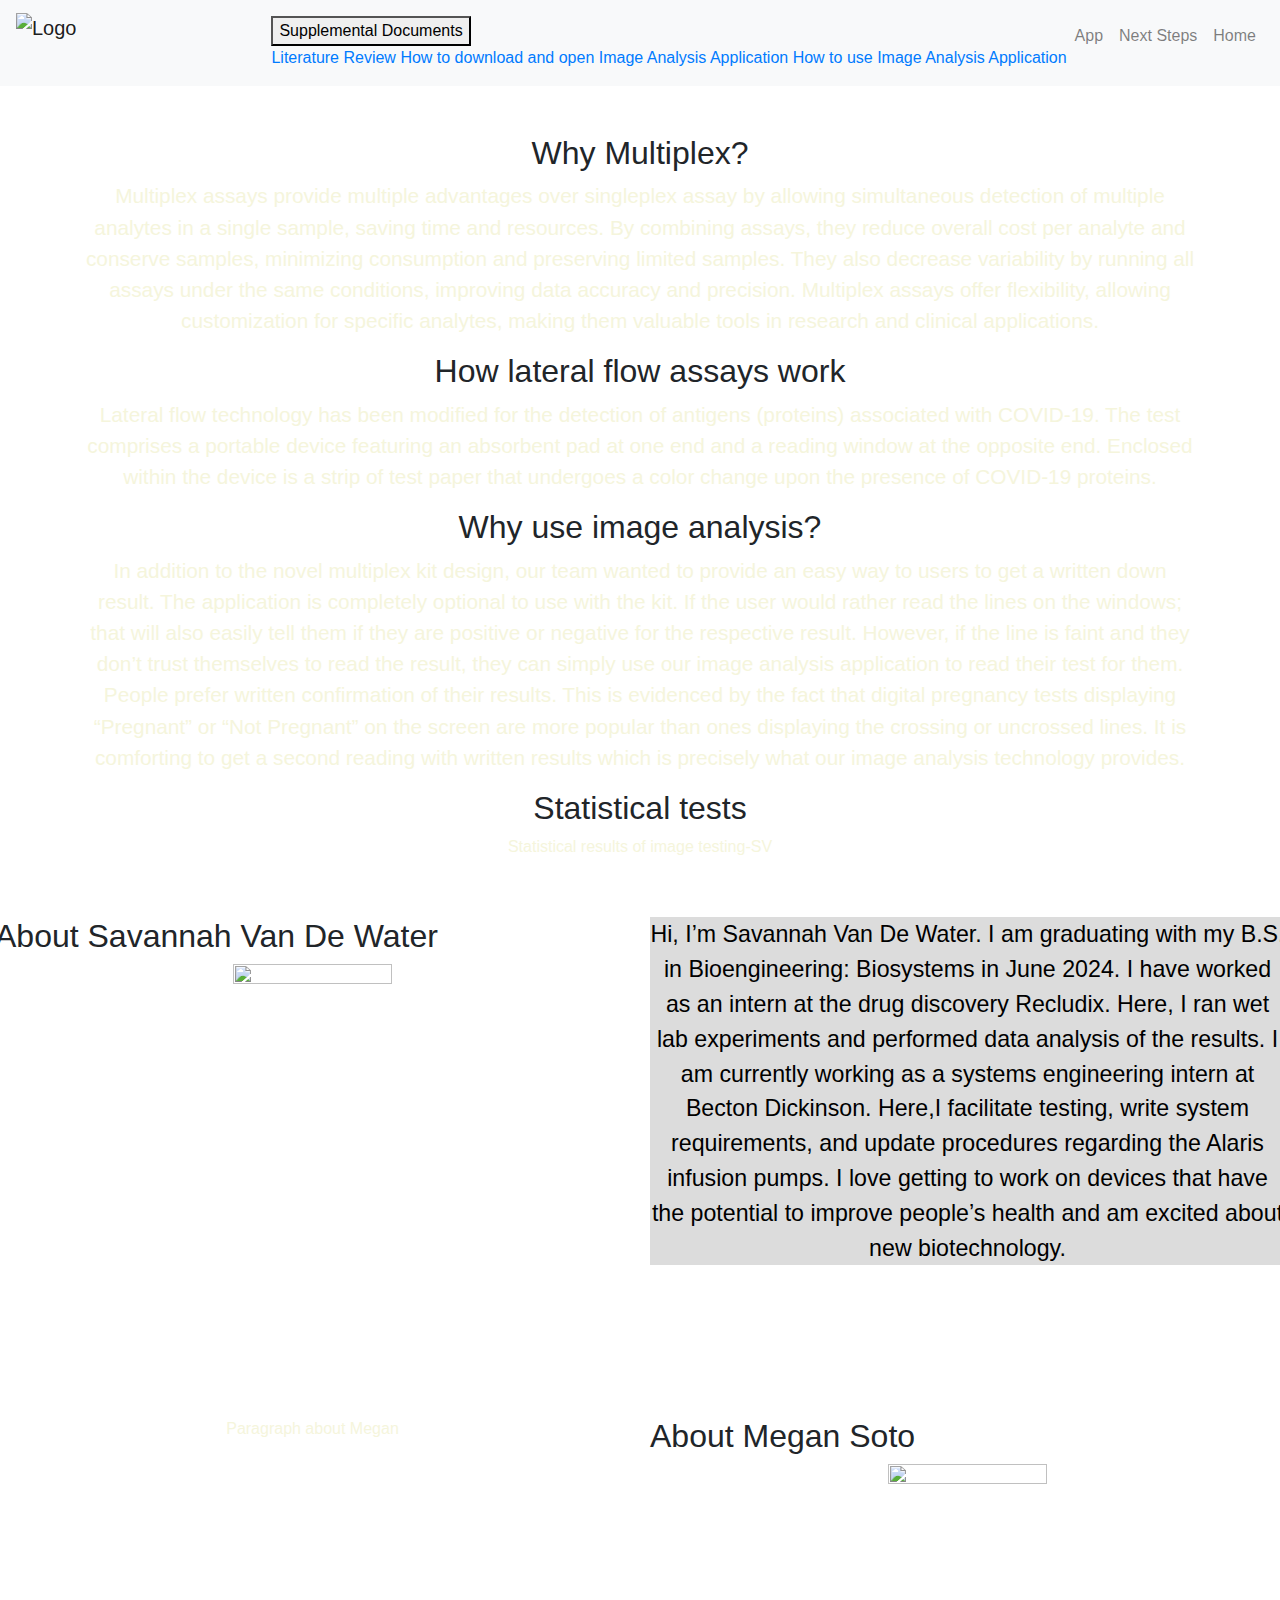
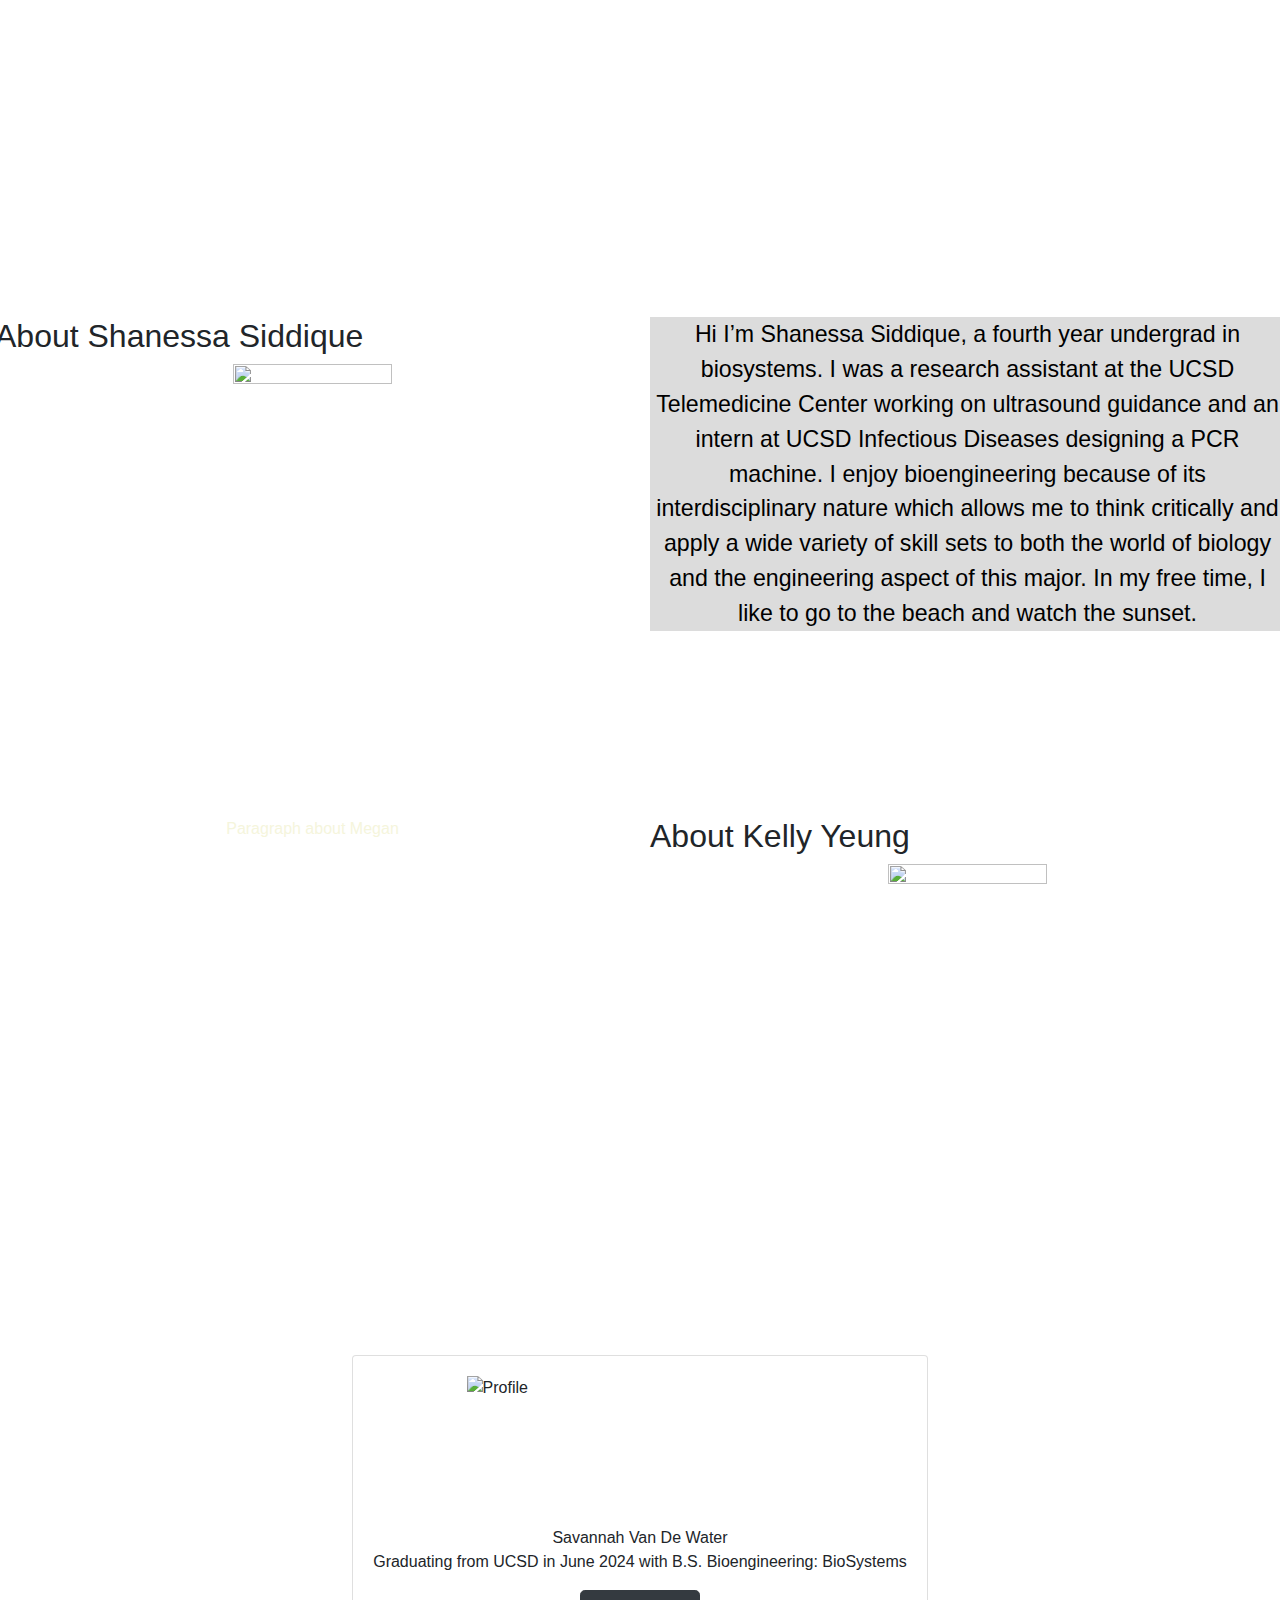
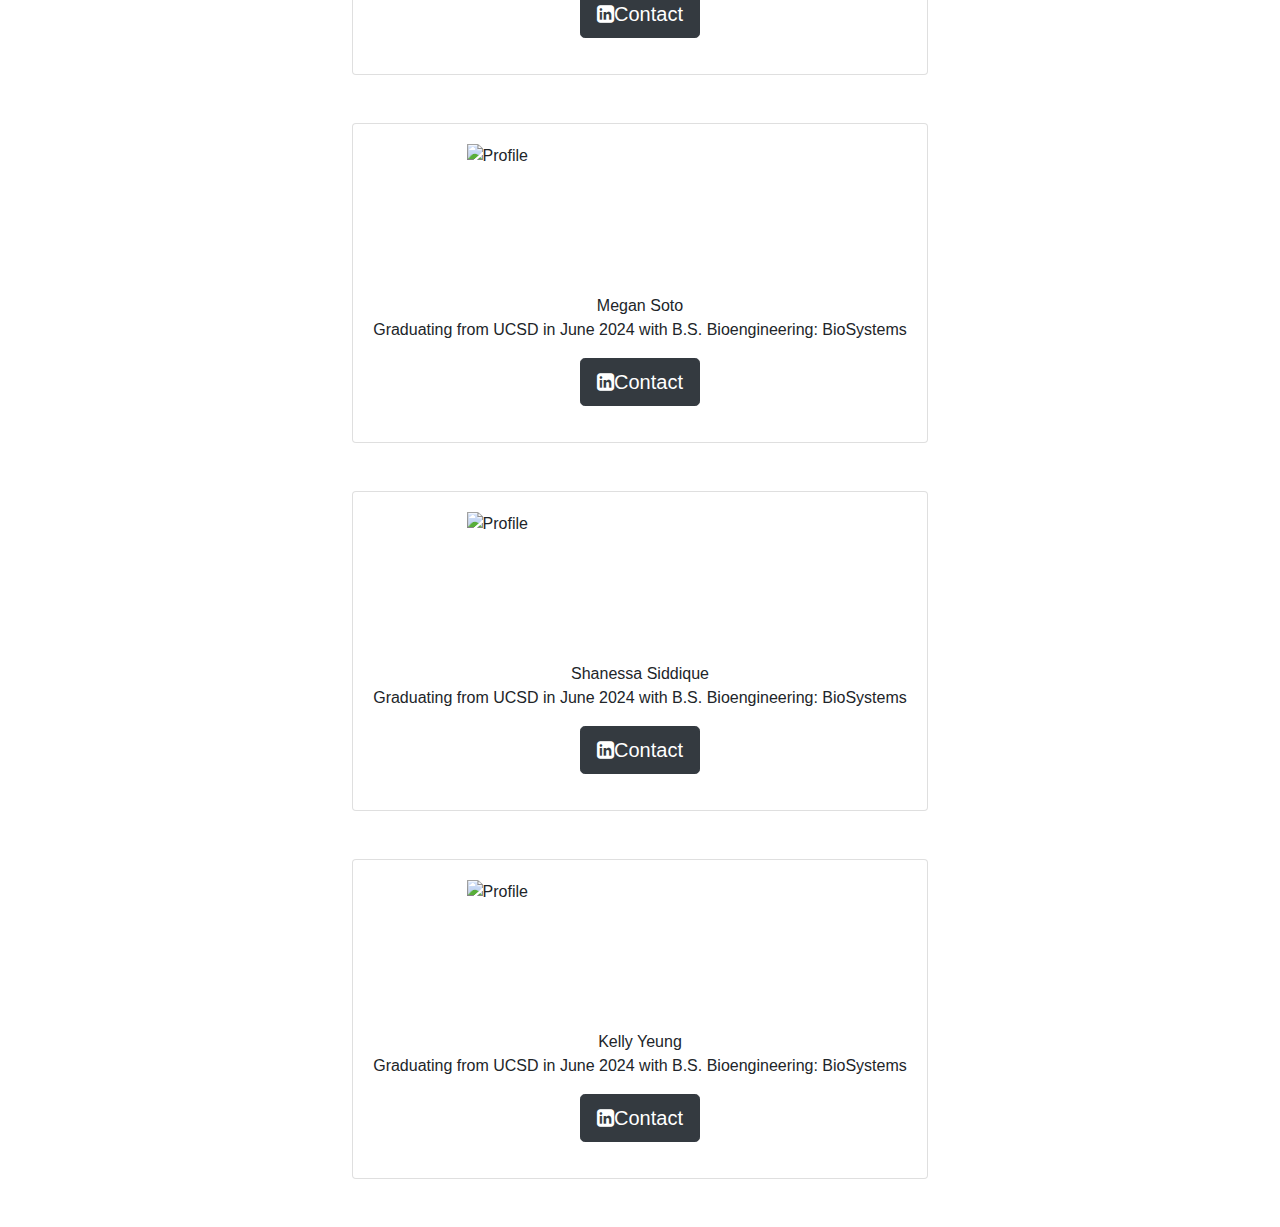
==== indexAbout.html @ 8d1aa546 "Add files via upload" ====
<!DOCTYPE html>
<html lang="en">
<head>
    <meta charset="UTF-8">
    <meta name="viewport" content="width=device-width, initial-scale=1.0">
    <title> TriTest </title>
    <link rel="stylesheet" href="https://stackpath.bootstrapcdn.com/bootstrap/4.5.2/css/bootstrap.min.css">
    <link rel="stylesheet" href="portfolio.css">
    <link rel="stylesheet" href="https://cdnjs.cloudflare.com/ajax/libs/font-awesome/4.7.0/css/font-awesome.min.css">
</head>
<body>

<!-- Navigation Bar -->
<nav class="navbar navbar-expand-lg navbar-light bg-light" >
    <a class="navbar-brand" href="#">
        <img src="images/TriTestCroppedLogo.png" width="180" height="60" class="d-inline-block align-top" alt="Logo">
        
    </a>
    <button class="navbar-toggler" type="button" data-toggle="collapse" data-target="#navbarNav" aria-controls="navbarNav" aria-expanded="false" aria-label="Toggle navigation">
        <span class="navbar-toggler-icon"></span>
    </button>
    <div class="collapse navbar-collapse" id="navbarNav">
        <ul class="navbar-nav ml-auto">
            <li>
                
                <div class="dropdown">
                    <button class="dropbtn">Supplemental Documents</button>
                    <div class="dropdown-content">
                        
                      <a href="LiteratureReview.pdf">Literature Review</a>
                      <a href="AnxietyMarkersExperimentProposal.pdf">How to download and open Image Analysis Application</a>
                      <a href="DrugDiscovery_Findingtheperfectcompound.pdf">How to use Image Analysis Application</a>
                    </div>
                </div>
            </li>   
            <li class="nav-item">
                <a class="nav-link" href="MyAppInstaller_web.exe">App</a>
            </li>
            <li class="nav-item">
                <a class="nav-link" href="indexNextSteps.html">Next Steps</a>
            </li>
            <li class="nav-item">
                <a class="nav-link" href="index.html">Home</a>
            </li>
            
         
        </ul>
    </div>
</nav>


<!-- Section 1: About me -->
<section id="about" class="container my-5"  style="background-image: url('images/Techbackground.jpg')";>
    
    <h2 class="text-center">Why Multiplex?</h2>
    <p style = "font-size: 130%; color:beige" class="text-center">
        Multiplex assays provide multiple advantages over singleplex assay by allowing simultaneous detection of multiple analytes in a single sample, saving time and resources. By combining assays, they reduce overall cost per analyte and conserve samples, minimizing consumption and preserving limited samples. They also decrease variability by running all assays under the same conditions, improving data accuracy and precision. Multiplex assays offer flexibility, allowing customization for specific analytes, making them valuable tools in research and clinical applications.
        
    </p>
    <h2 class="text-center">How lateral flow assays work</h2>
    <p style = "font-size: 130%; color:beige" class="text-center">
        Lateral flow technology has been modified for the detection of antigens (proteins) associated with COVID-19. The test comprises a portable device featuring an absorbent pad at one end and a reading window at the opposite end. Enclosed within the device is a strip of test paper that undergoes a color change upon the presence of COVID-19 proteins.
        
        
    </p>
    <h2 class="text-center">Why use image analysis?</h2>
    <p style = "font-size: 130%; color:beige" class="text-center">
        In addition to the novel multiplex kit design, our team wanted to provide an easy way to users to get a written down result. The application is completely optional to use with the kit. If the user would rather read the lines on the windows; that will also easily tell them if they are positive or negative for the respective result. However, if the line is faint and they don’t trust themselves to read the result, they can simply use our image analysis application to read their test for them. People prefer written confirmation of their results. This is evidenced by the fact that digital pregnancy tests displaying “Pregnant” or “Not Pregnant” on the screen are more popular than ones displaying the crossing or uncrossed lines. It is comforting to get a second reading with written results which is precisely what our image analysis technology provides. 
        
        
    </p>
    <h2 class="text-center">Statistical tests</h2>
    <p style = color:beige class="text-center">
        
        Statistical results of image testing-SV
        
    </p>

</section>
<style>
    * {
      box-sizing: border-box;
    }
    
    /* Create two equal columns that floats next to each other */
    .column {
      float: left;
      width: 50%;
      padding: 10px;
      height: 500px; /* Should be removed. Only for demonstration */
    }
    
    /* Clear floats after the columns */
    .row:after {
      content: "";
      display: table;
      clear: both;
    }
    </style>
    </head>
    <body>
    

    
    <div class="row">
      <div class="column" >
           <h2>About Savannah Van De Water</h2>
          <center>
           <img src = images/Savannahprofile.jpg height="50%" width="50%">

   
         </center> 

      </div>
      <div class="column">
        <center>
           <p style="font-size:145%; background-color:gainsboro; color:black;"  style="color:beige" class="text-center" >
            Hi, I’m Savannah Van De Water. I am graduating with my B.S. in Bioengineering: Biosystems in June 2024. I have worked as an intern at the drug discovery Recludix. Here, I ran wet lab experiments and performed data analysis of the results. I am currently working as a systems engineering intern at Becton Dickinson. Here,I  facilitate testing, write system requirements, and update procedures regarding the Alaris infusion pumps. I love getting to work on devices that have the potential to improve people’s health and am excited about new biotechnology. 

           </p>
   
         </center> 
      </div>
    </div>
    <div class="row">
        <div class="column" >
             
            <center>
                <p style = color:beige class="text-center">
                    Paragraph about Megan
                   </p>
  
     
           </center> 
  
        </div>
        <div class="column">
            <h2>About Megan Soto</h2>
          <center>
             
             <img src = images/MeganSotoprofile.jpg height="50%" width="50%">
  
           </center> 
        </div>
      </div>
    

    <div class="row">
        <div class="column" >
             <h2>About Shanessa Siddique</h2>
            <center>
             <img src = images/ShanessaLinkedInProfile.jpg height="50%" width="50%">
            </center> 
  
        </div>
        <div class="column">
           <center>
             <p style="font-size:145%; background-color:gainsboro; color:black;"  style="color:beige" class="text-center" >
              Hi I’m Shanessa Siddique, a fourth year undergrad in biosystems. I was a research assistant at the UCSD Telemedicine Center working on ultrasound guidance and an intern at UCSD Infectious Diseases designing a PCR machine. I enjoy bioengineering because of its interdisciplinary nature which allows me to think critically and apply a wide variety of skill sets to both the world of biology and the engineering aspect of this major. In my free time, I like to go to the beach and watch the sunset. 
             </p>
           </center> 
        </div>
      </div>
      <div class="row">
        <div class="column" >
             
            <center>
                <p style = color:beige class="text-center">
                    Paragraph about Megan
                   </p>
  
     
           </center> 
  
        </div>
        <div class="column">
            <h2>About Kelly Yeung</h2>
          <center>
             
             <img src = images/KellyYeungProfile.jpg height="50%" width="50%">
  
           </center> 
        </div>
      </div>
    
    

<!-- Courses -->

    
    


<div class="row1">
    <div class="column1">
        <section id="about" class="container my-5">
        
            <div class="row1">
            <div class="col d-flex justify-content-center">
                <div class="card">
                    <div class="card-body d-flex flex-column align-items-center">
                        <img src="images/SavannahProfile.jpg" alt="Profile" height="150" width="65%" >
                    
                        <h7>Savannah Van De Water</h7>
                        <p class="title"> Graduating from UCSD in June 2024 with B.S. Bioengineering: BioSystems </p>
                        <a href = "https://www.linkedin.com/in/savannah-van-de-water-408687256/"> 
                        <p><button type="button" class="btn btn-lg btn-dark"><i class="fa fa-linkedin-square"></i>Contact</button></p> </a>
                </div>
            </div>
            </div>      
        </section>
    </div>    
  <div class="column1">  
        <section id="about" class="container my-5">
        
            <div class="row1">
            <div class="col d-flex justify-content-center">
                <div class="card">
                    <div class="card-body d-flex flex-column align-items-center">
                        <img src="images/MeganSotoprofile.jpg" alt="Profile" height="150" width="65%" >
                    
                        <h7>Megan Soto</h7>
                        <p class="title"> Graduating from UCSD in June 2024 with B.S. Bioengineering: BioSystems</p>
                        
                        <a href = "https://www.linkedin.com/in/megan-soto-b498a3228/"> 
                        <p><button type="button" class="btn btn-lg btn-dark"><i class="fa fa-linkedin-square"></i>Contact</button></p> </a>
                </div>
            </div>
            </div>
        </section>
    </div> 
  <div class="column1">   
        <section id="about" class="container my-5">
        
            <div class="row1">
            <div class="col d-flex justify-content-center">
                <div class="card">
                    <div class="card-body d-flex flex-column align-items-center">
                        <img src="images/ShanessaLinkedInProfile.jpg" alt="Profile" height="150" width="65%" >
                    
                        <h7>Shanessa Siddique</h7>
                        <p class="title"> Graduating from UCSD in June 2024 with B.S. Bioengineering: BioSystems</p>
                       
                        <a href = "https://www.linkedin.com/in/shanessa-siddique-1a3170228/"> 
                        <p><button type="button" class="btn btn-lg btn-dark"><i class="fa fa-linkedin-square"></i>Contact</button></p> </a>
                </div>
            </div>
            </div>
        </section>
    </div>    
    <div class="column1">   
        <section id="about" class="container my-5">
        
            <div class="row1">
            <div class="col d-flex justify-content-center">
                <div class="card">
                    <div class="card-body d-flex flex-column align-items-center">
                        <img src="images/KellyYeungProfile.jpg" alt="Profile" height="150" width="65%" >
                    
                        <h7>Kelly Yeung</h7>
                        <p class="title"> Graduating from UCSD in June 2024 with B.S. Bioengineering: BioSystems</p>
                        
                        <a href = "https://www.linkedin.com/in/kelly-yeung-36548a205?utm_source=share&utm_campaign=share_via&utm_content=profile&utm_medium=android_app"> 
                        <p><button type="button" class="btn btn-lg btn-dark"><i class="fa fa-linkedin-square"></i>Contact</button></p> </a>
                </div>
            </div>
            </div>
        </section>
    </div>    
</div>

  
<script src="https://code.jquery.com/jquery-3.5.1.slim.min.js"></script>
<script src="https://cdn.jsdelivr.net/npm/@popperjs/core@2.0.5/dist/umd/popper.min.js"></script>
<script src="https://stackpath.bootstrapcdn.com/bootstrap/4.5.2/js/bootstrap.min.js"></script>

</body>
</html>
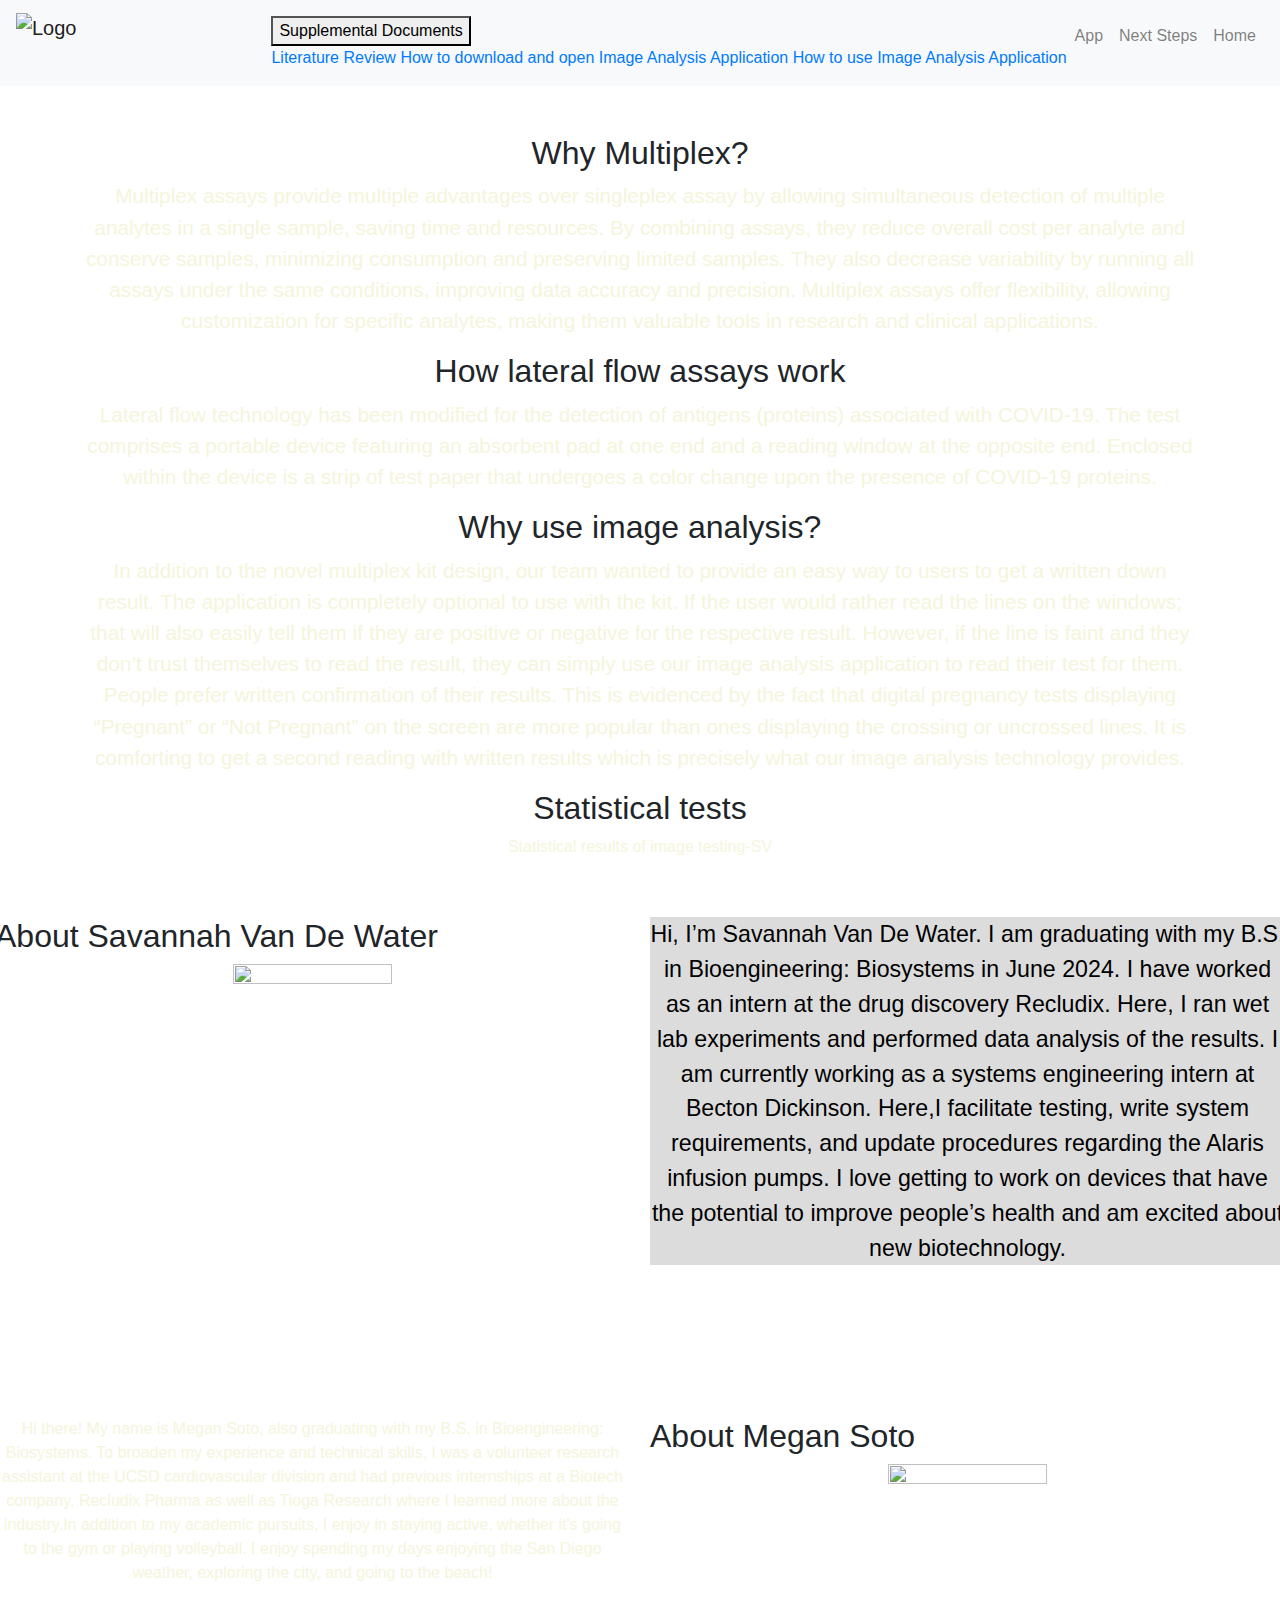
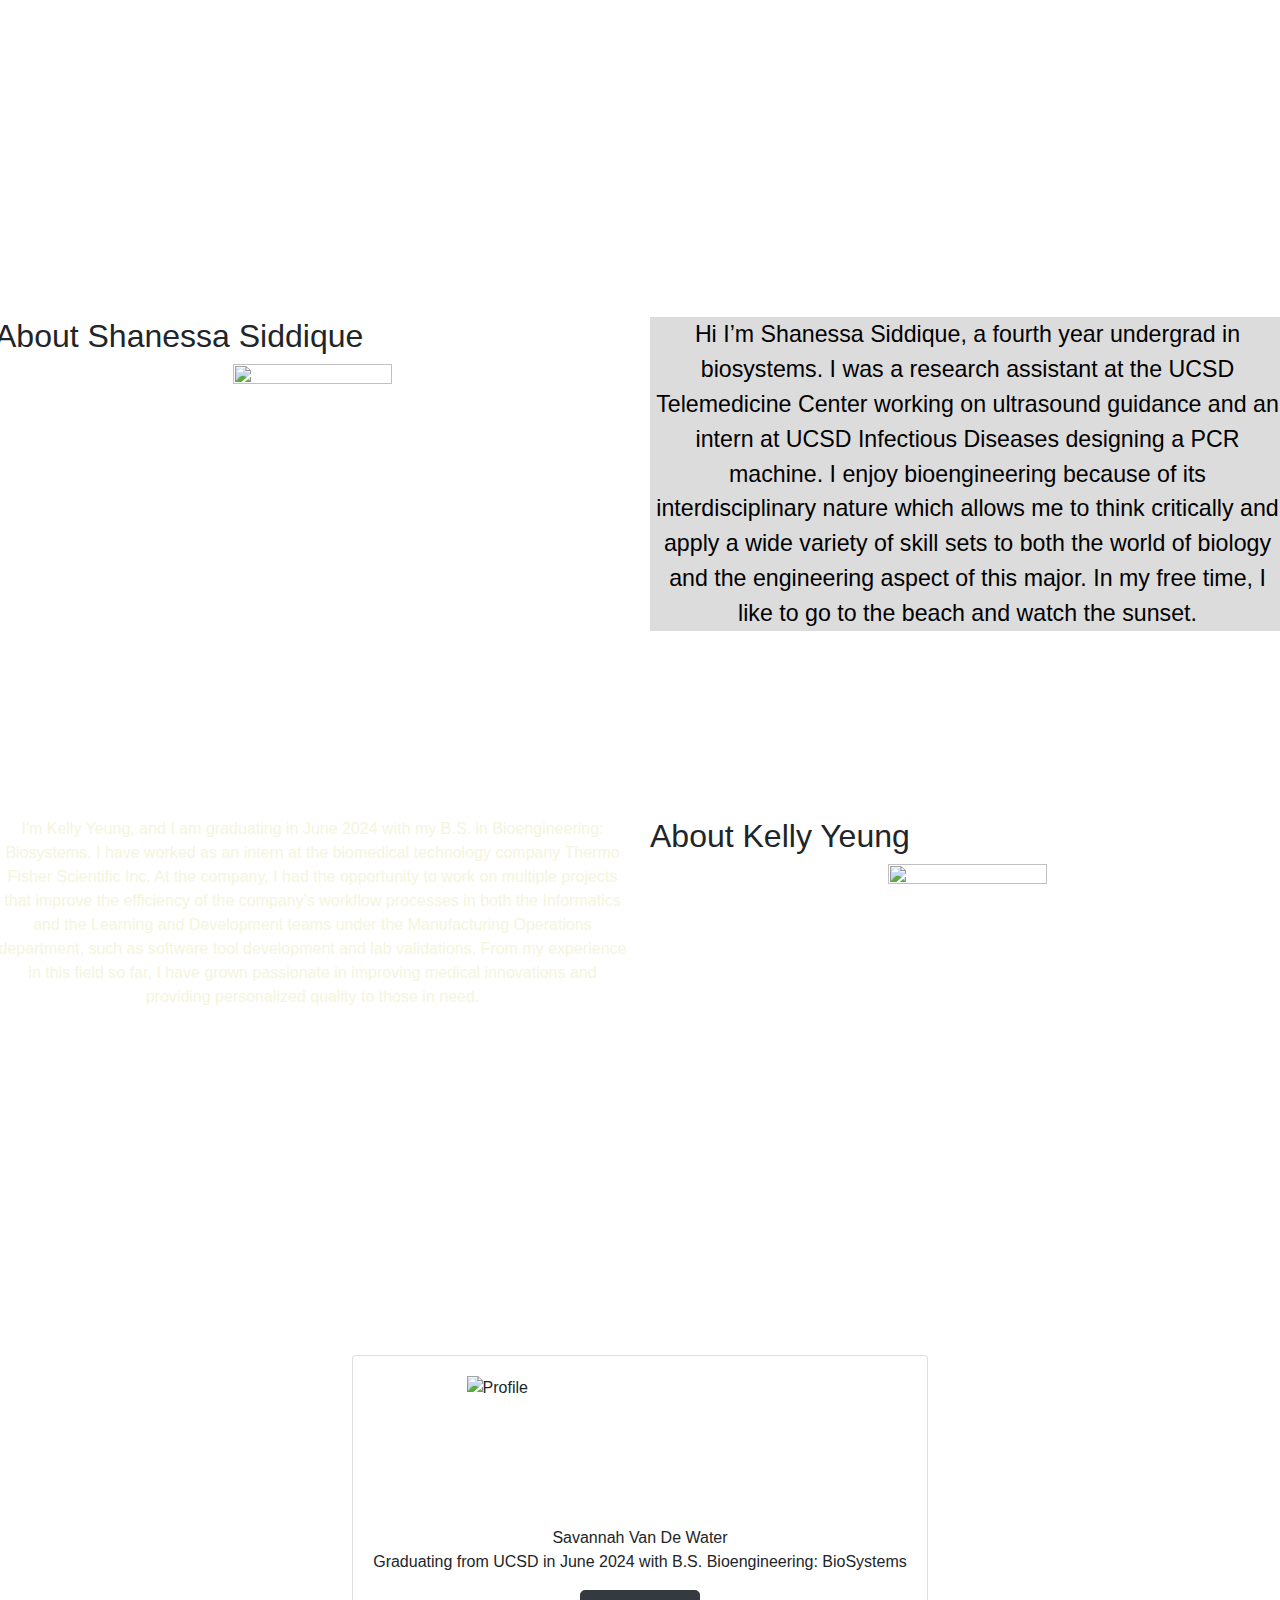
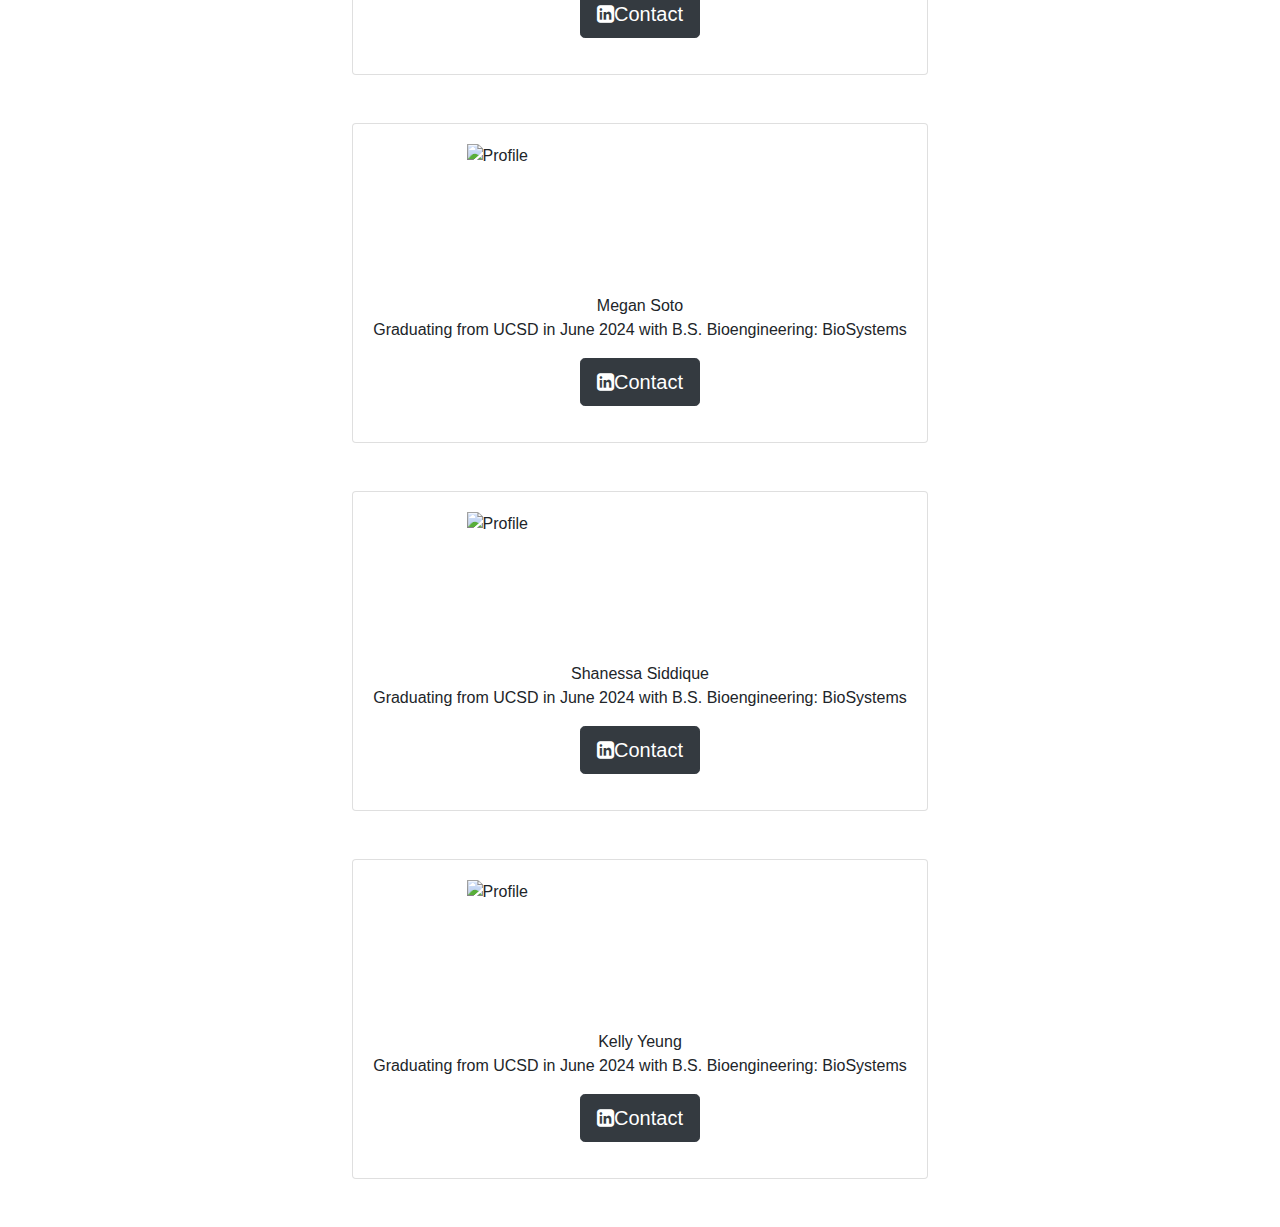
==== commit 96d45efe: "Add files via upload" ====
--- a/indexAbout.html
+++ b/indexAbout.html
@@ -128,7 +128,7 @@
              
             <center>
                 <p style = color:beige class="text-center">
-                    Paragraph about Megan
+                    Hi there! My name is Megan Soto, also graduating with my B.S. in Bioengineering: Biosystems. To broaden my experience and technical skills, I was a volunteer research assistant at the UCSD cardiovascular division and had previous internships at a Biotech company, Recludix Pharma as well as Tioga Research where I learned more about the industry.In addition to my academic pursuits, I enjoy in staying active, whether it's going to the gym or playing volleyball. I enjoy spending my days enjoying the San Diego weather, exploring the city, and going to the beach!
                    </p>
   
      
@@ -167,7 +167,7 @@
              
             <center>
                 <p style = color:beige class="text-center">
-                    Paragraph about Megan
+                    I'm Kelly Yeung, and I am graduating in June 2024 with my B.S. in Bioengineering: Biosystems. I have worked as an intern at the biomedical technology company Thermo Fisher Scientific Inc. At the company, I had the opportunity to work on multiple projects that improve the efficiency of the company's workflow processes in both the Informatics and the Learning and Development teams under the Manufacturing Operations department, such as software tool development and lab validations. From my experience in this field so far, I have grown passionate in improving medical innovations and providing personalized quality to those in need.
                    </p>
   
      
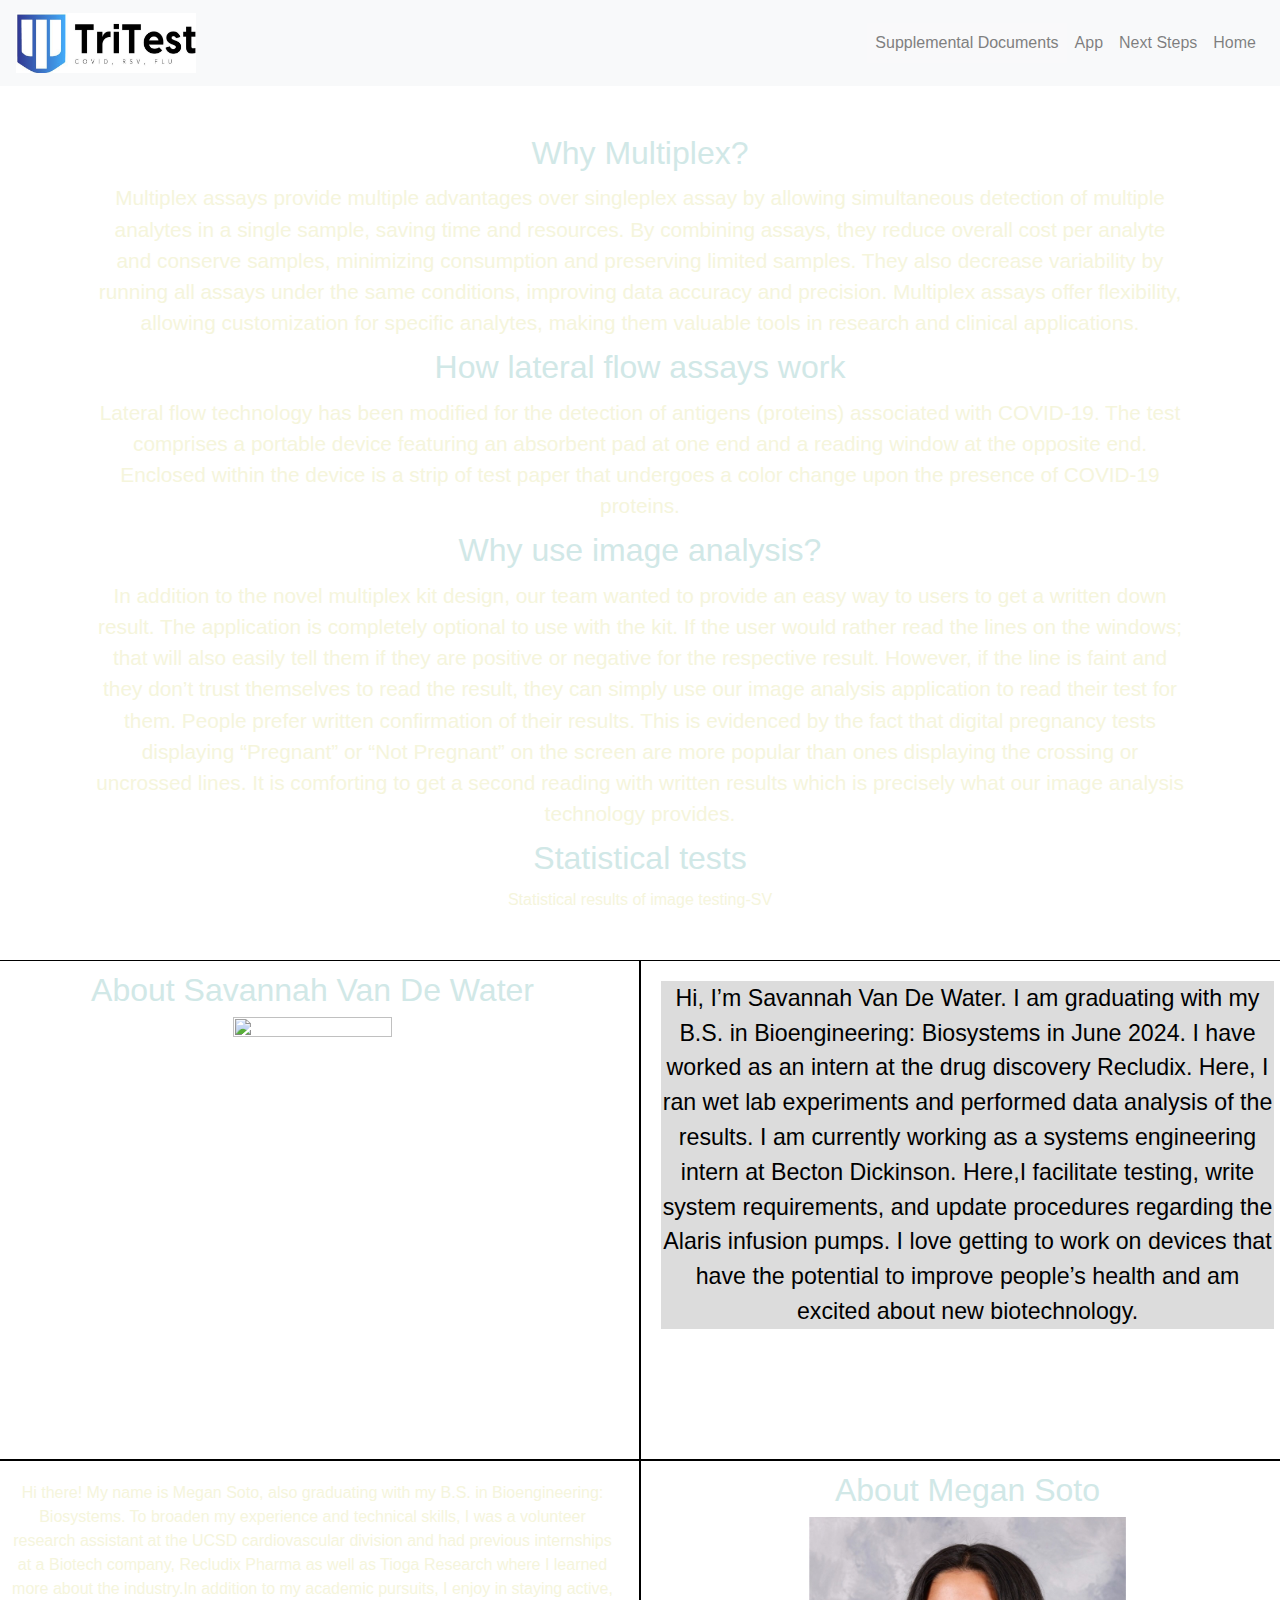
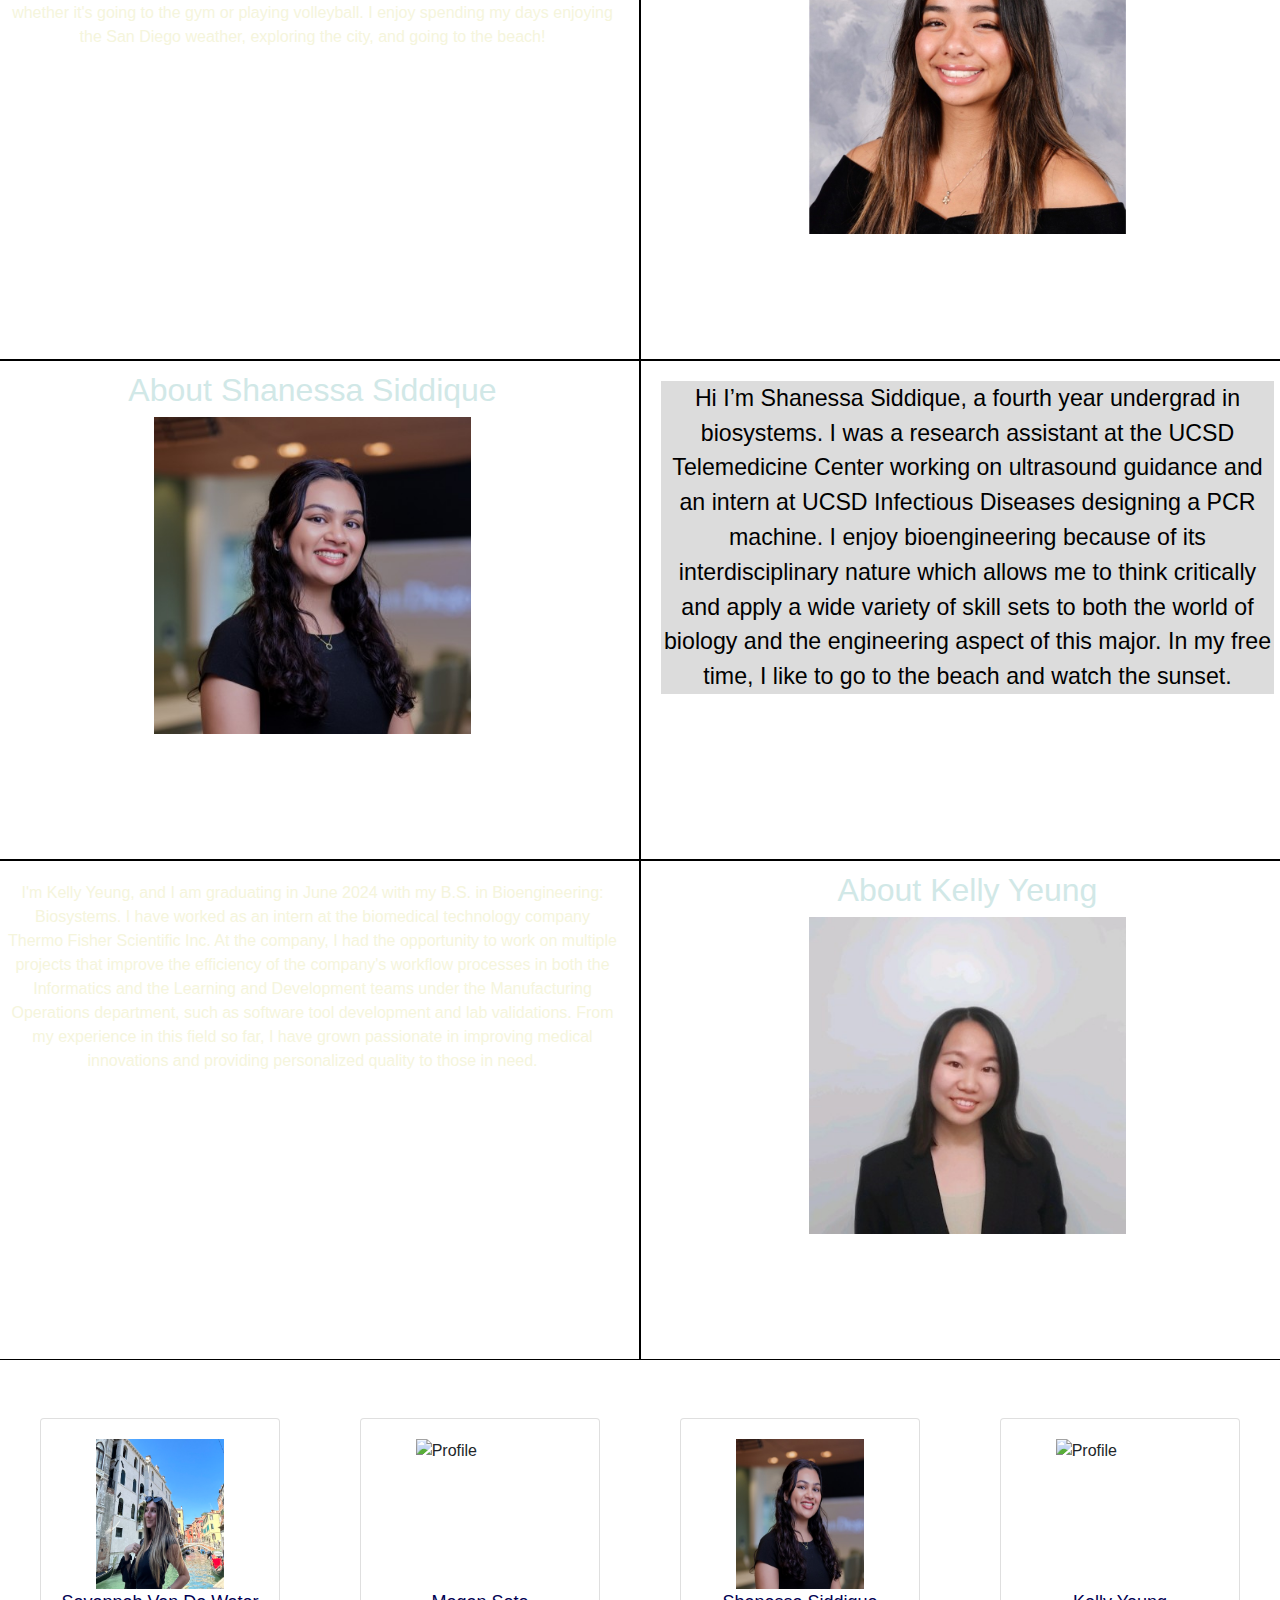
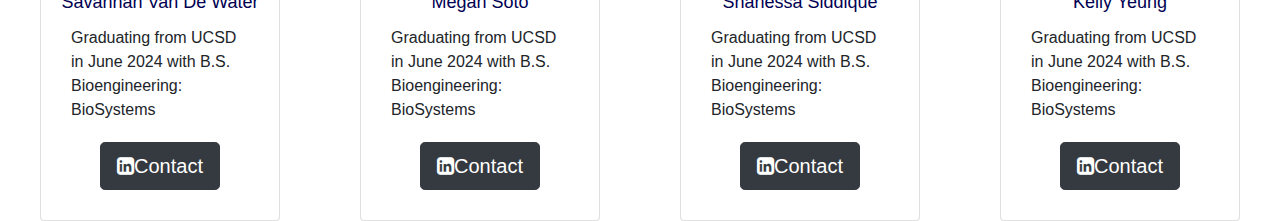
==== commit 57472c85: "Add files via upload" ====
--- a/indexAbout.html
+++ b/indexAbout.html
@@ -14,7 +14,7 @@
 <!-- Navigation Bar -->
 <nav class="navbar navbar-expand-lg navbar-light bg-light" >
     <a class="navbar-brand" href="#">
-        <img src="images/TriTestCroppedLogo.png" width="180" height="60" class="d-inline-block align-top" alt="Logo">
+        <img src="TriTestCroppedLogo.png" width="180" height="60" class="d-inline-block align-top" alt="Logo">
         
     </a>
     <button class="navbar-toggler" type="button" data-toggle="collapse" data-target="#navbarNav" aria-controls="navbarNav" aria-expanded="false" aria-label="Toggle navigation">
@@ -107,7 +107,7 @@
       <div class="column" >
            <h2>About Savannah Van De Water</h2>
           <center>
-           <img src = images/Savannahprofile.jpg height="50%" width="50%">
+           <img src = Savannahprofile.jpg height="50%" width="50%">
 
    
          </center> 
@@ -139,7 +139,7 @@
             <h2>About Megan Soto</h2>
           <center>
              
-             <img src = images/MeganSotoprofile.jpg height="50%" width="50%">
+             <img src = MeganSotoprofile.jpg height="50%" width="50%">
   
            </center> 
         </div>
@@ -150,7 +150,7 @@
         <div class="column" >
              <h2>About Shanessa Siddique</h2>
             <center>
-             <img src = images/ShanessaLinkedInProfile.jpg height="50%" width="50%">
+             <img src = ShanessaLinkedInProfile.jpg height="50%" width="50%">
             </center> 
   
         </div>
@@ -178,7 +178,7 @@
             <h2>About Kelly Yeung</h2>
           <center>
              
-             <img src = images/KellyYeungProfile.jpg height="50%" width="50%">
+             <img src = KellyYeungProfile.jpg height="50%" width="50%">
   
            </center> 
         </div>
@@ -200,7 +200,7 @@
             <div class="col d-flex justify-content-center">
                 <div class="card">
                     <div class="card-body d-flex flex-column align-items-center">
-                        <img src="images/SavannahProfile.jpg" alt="Profile" height="150" width="65%" >
+                        <img src="SavannahProfile.jpg" alt="Profile" height="150" width="65%" >
                     
                         <h7>Savannah Van De Water</h7>
                         <p class="title"> Graduating from UCSD in June 2024 with B.S. Bioengineering: BioSystems </p>
@@ -237,7 +237,7 @@
             <div class="col d-flex justify-content-center">
                 <div class="card">
                     <div class="card-body d-flex flex-column align-items-center">
-                        <img src="images/ShanessaLinkedInProfile.jpg" alt="Profile" height="150" width="65%" >
+                        <img src="ShanessaLinkedInProfile.jpg" alt="Profile" height="150" width="65%" >
                     
                         <h7>Shanessa Siddique</h7>
                         <p class="title"> Graduating from UCSD in June 2024 with B.S. Bioengineering: BioSystems</p>
--- a/portfolio.css
+++ b/portfolio.css
@@ -0,0 +1,89 @@
+ /* Carousel image sizes */
+#hobbyCarousel .carousel-item img {
+  width: 100%; /* responsive width */
+  height: 500px; /* keep the height fixed height */
+  object-fit: cover; /* don't want the image to be distorted */
+}
+body { background-image: url('images/Techbackground.jpg');}
+h1 {text-align: center;}
+h2 {text-align: center; color: #d1e8e7;}
+h7 { font-size: 18px; text-align: center; color: rgb(0, 0, 82);}
+h3 {text-align: center;}
+h3 {font-size: smaller;}
+
+.column {
+    border: 1.5px solid black;
+    height: 500px;
+}
+
+
+/* Dropdown Button */
+.dropbtn {
+    background-color: #f9f9fa;
+    color: grey;
+    padding: 8px;
+    font-size: 16px;
+    border: none;
+  }
+  
+  /* The container <div> - needed to position the dropdown content */
+  .dropdown {
+    position: relative;
+    display: inline-block;
+  }
+  
+  /* Dropdown Content (Hidden by Default) */
+  .dropdown-content {
+    display: none;
+    position: absolute;
+    background-color: #f1f1f1;
+    min-width: 160px;
+    box-shadow: 0px 8px 16px 0px rgba(0,0,0,0.2);
+    z-index: 1;
+  }
+  
+  /* Links inside the dropdown */
+  .dropdown-content a {
+    color: black;
+    padding: 12px 16px;
+    text-decoration: none;
+    display: block;
+  }
+  p{
+    margin: 10px 10px;
+  }
+  /* Change color of dropdown links on hover */
+  .dropdown-content a:hover {background-color: #ddd;}
+  
+  /* Show the dropdown menu on hover */
+  .dropdown:hover .dropdown-content {display: block;}
+  
+  /* Change the background color of the dropdown button when the dropdown content is shown */
+  .navbar a:hover, .dropdown:hover .dropbtn {
+    background-color: #92ccee;
+  }
+  .card:hover {
+    background-color: #92ccee;
+
+  }
+
+  .dropdown:hover .dropbtn {
+    color:black;
+  }
+  
+
+          
+/* Create four equal columns that floats next to each other */
+.column1 {
+  float: left;
+  width: 25%;
+  padding: 10px;
+  height: 300px; /* Should be removed. Only for demonstration */
+}
+
+/* Clear floats after the columns */
+.row1 :after {
+  content: "";
+  display: table;
+  clear: both;
+} 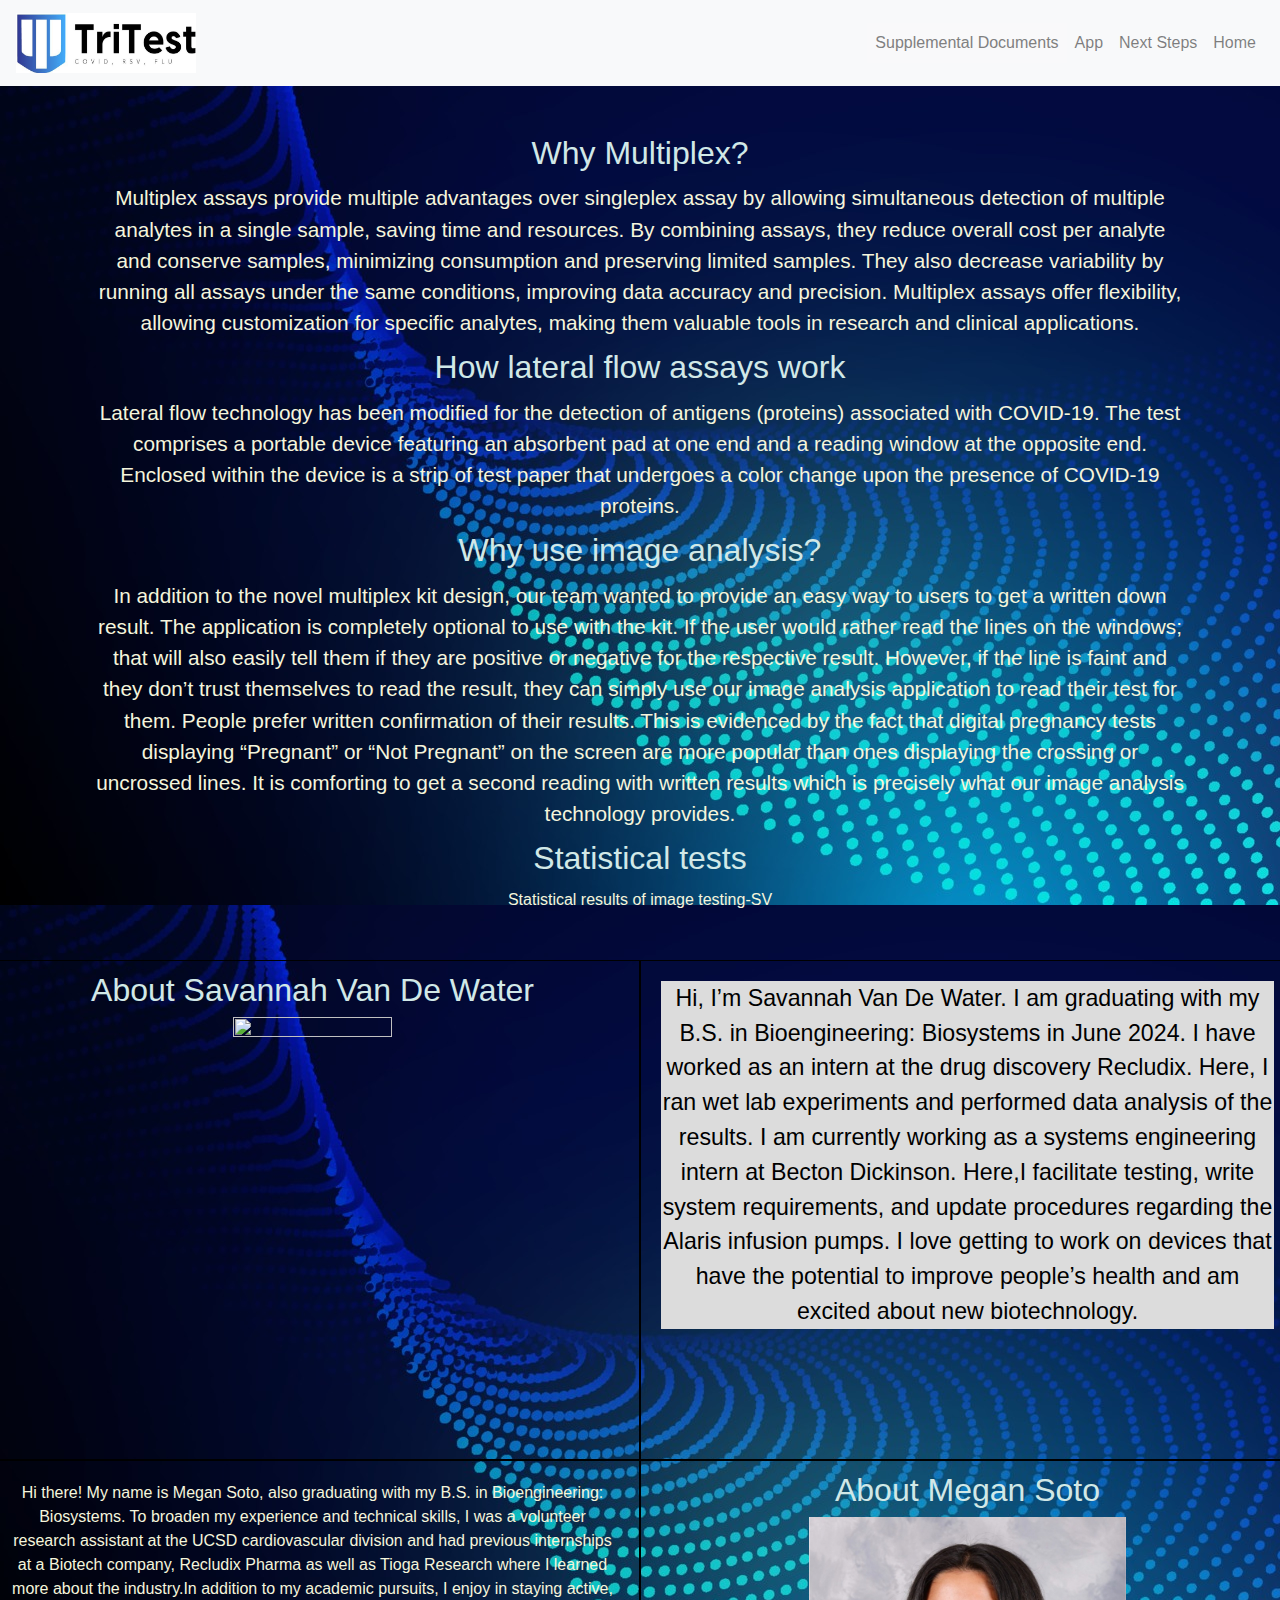
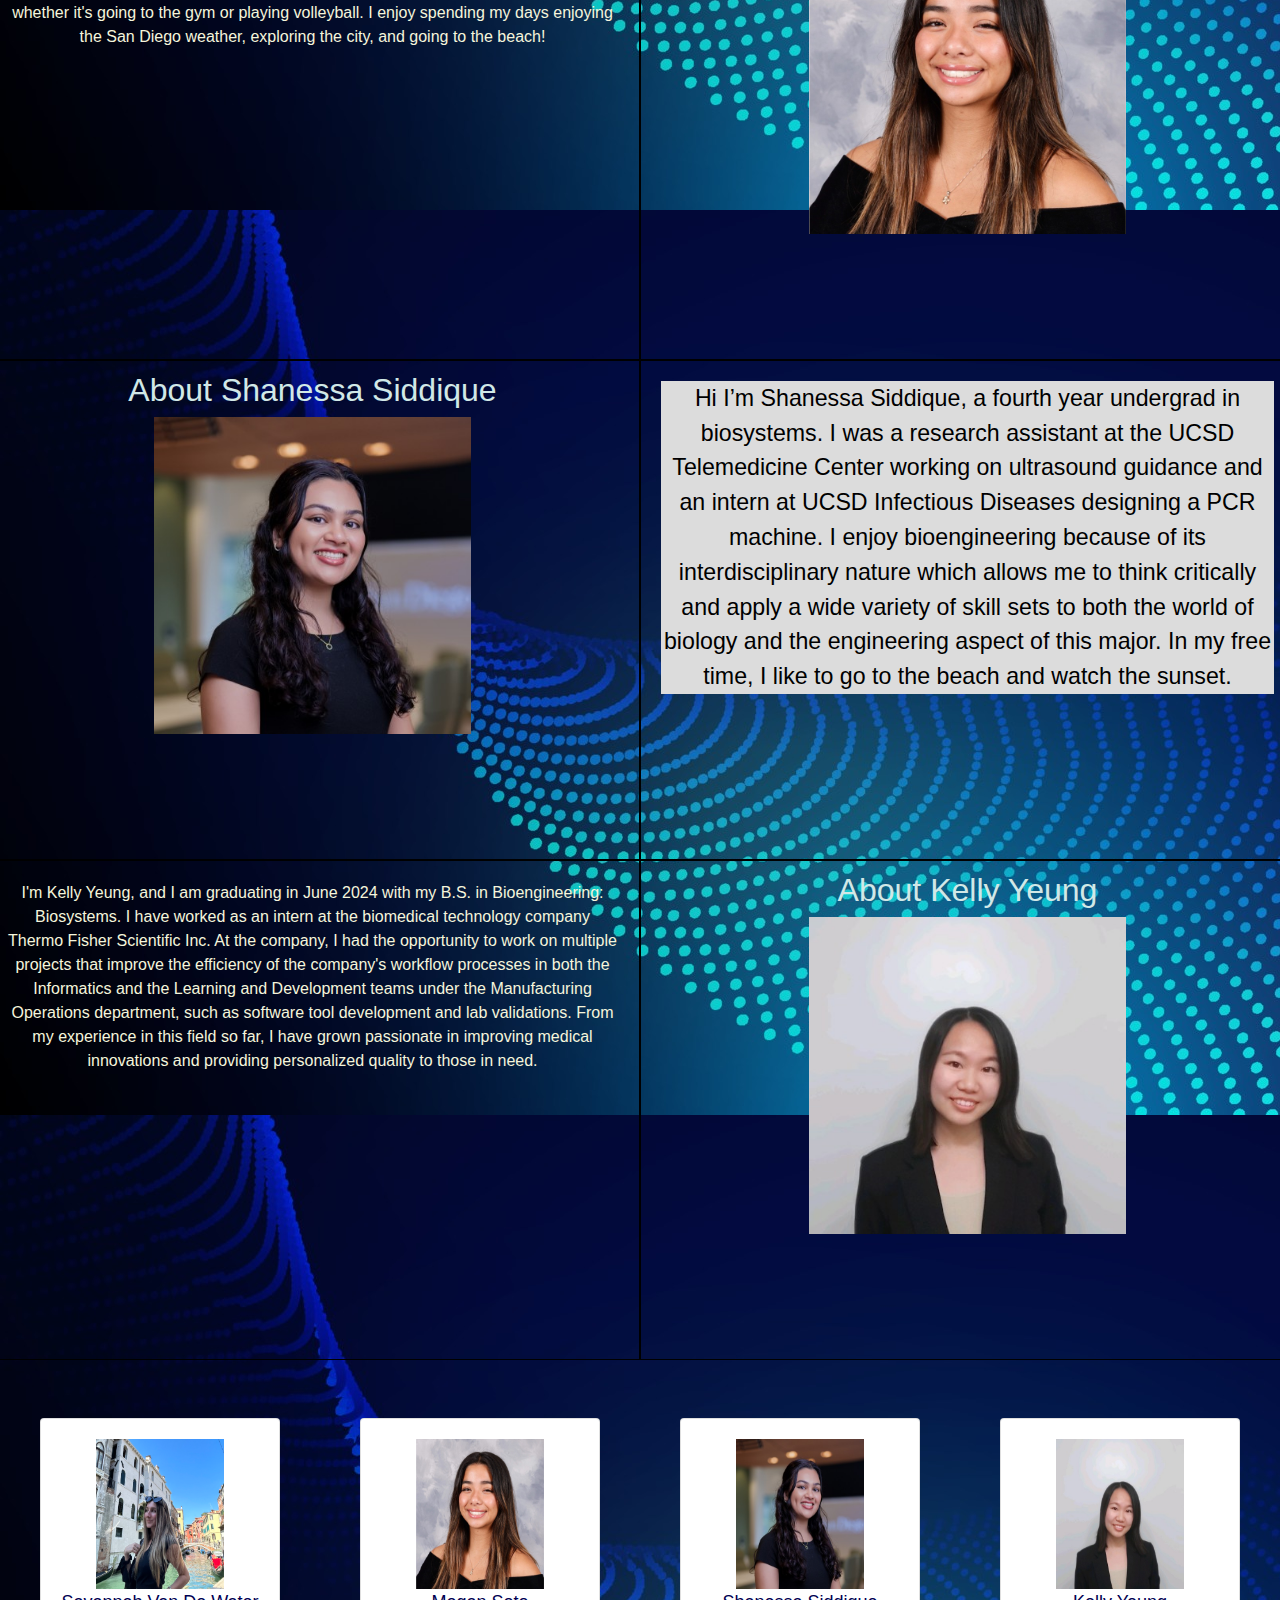
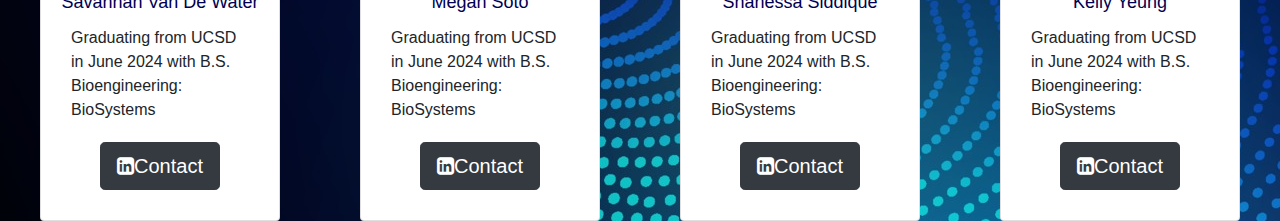
==== commit 7461b78f: "Add files via upload" ====
--- a/indexAbout.html
+++ b/indexAbout.html
@@ -218,7 +218,7 @@
             <div class="col d-flex justify-content-center">
                 <div class="card">
                     <div class="card-body d-flex flex-column align-items-center">
-                        <img src="images/MeganSotoprofile.jpg" alt="Profile" height="150" width="65%" >
+                        <img src="MeganSotoprofile.jpg" alt="Profile" height="150" width="65%" >
                     
                         <h7>Megan Soto</h7>
                         <p class="title"> Graduating from UCSD in June 2024 with B.S. Bioengineering: BioSystems</p>
@@ -256,7 +256,7 @@
             <div class="col d-flex justify-content-center">
                 <div class="card">
                     <div class="card-body d-flex flex-column align-items-center">
-                        <img src="images/KellyYeungProfile.jpg" alt="Profile" height="150" width="65%" >
+                        <img src="KellyYeungProfile.jpg" alt="Profile" height="150" width="65%" >
                     
                         <h7>Kelly Yeung</h7>
                         <p class="title"> Graduating from UCSD in June 2024 with B.S. Bioengineering: BioSystems</p>
--- a/portfolio.css
+++ b/portfolio.css
@@ -4,7 +4,7 @@
   height: 500px; /* keep the height fixed height */
   object-fit: cover; /* don't want the image to be distorted */
 }
-body { background-image: url('images/Techbackground.jpg');}
+body { background-image: url('Techbackground.jpg');}
 h1 {text-align: center;}
 h2 {text-align: center; color: #d1e8e7;}
 h7 { font-size: 18px; text-align: center; color: rgb(0, 0, 82);}
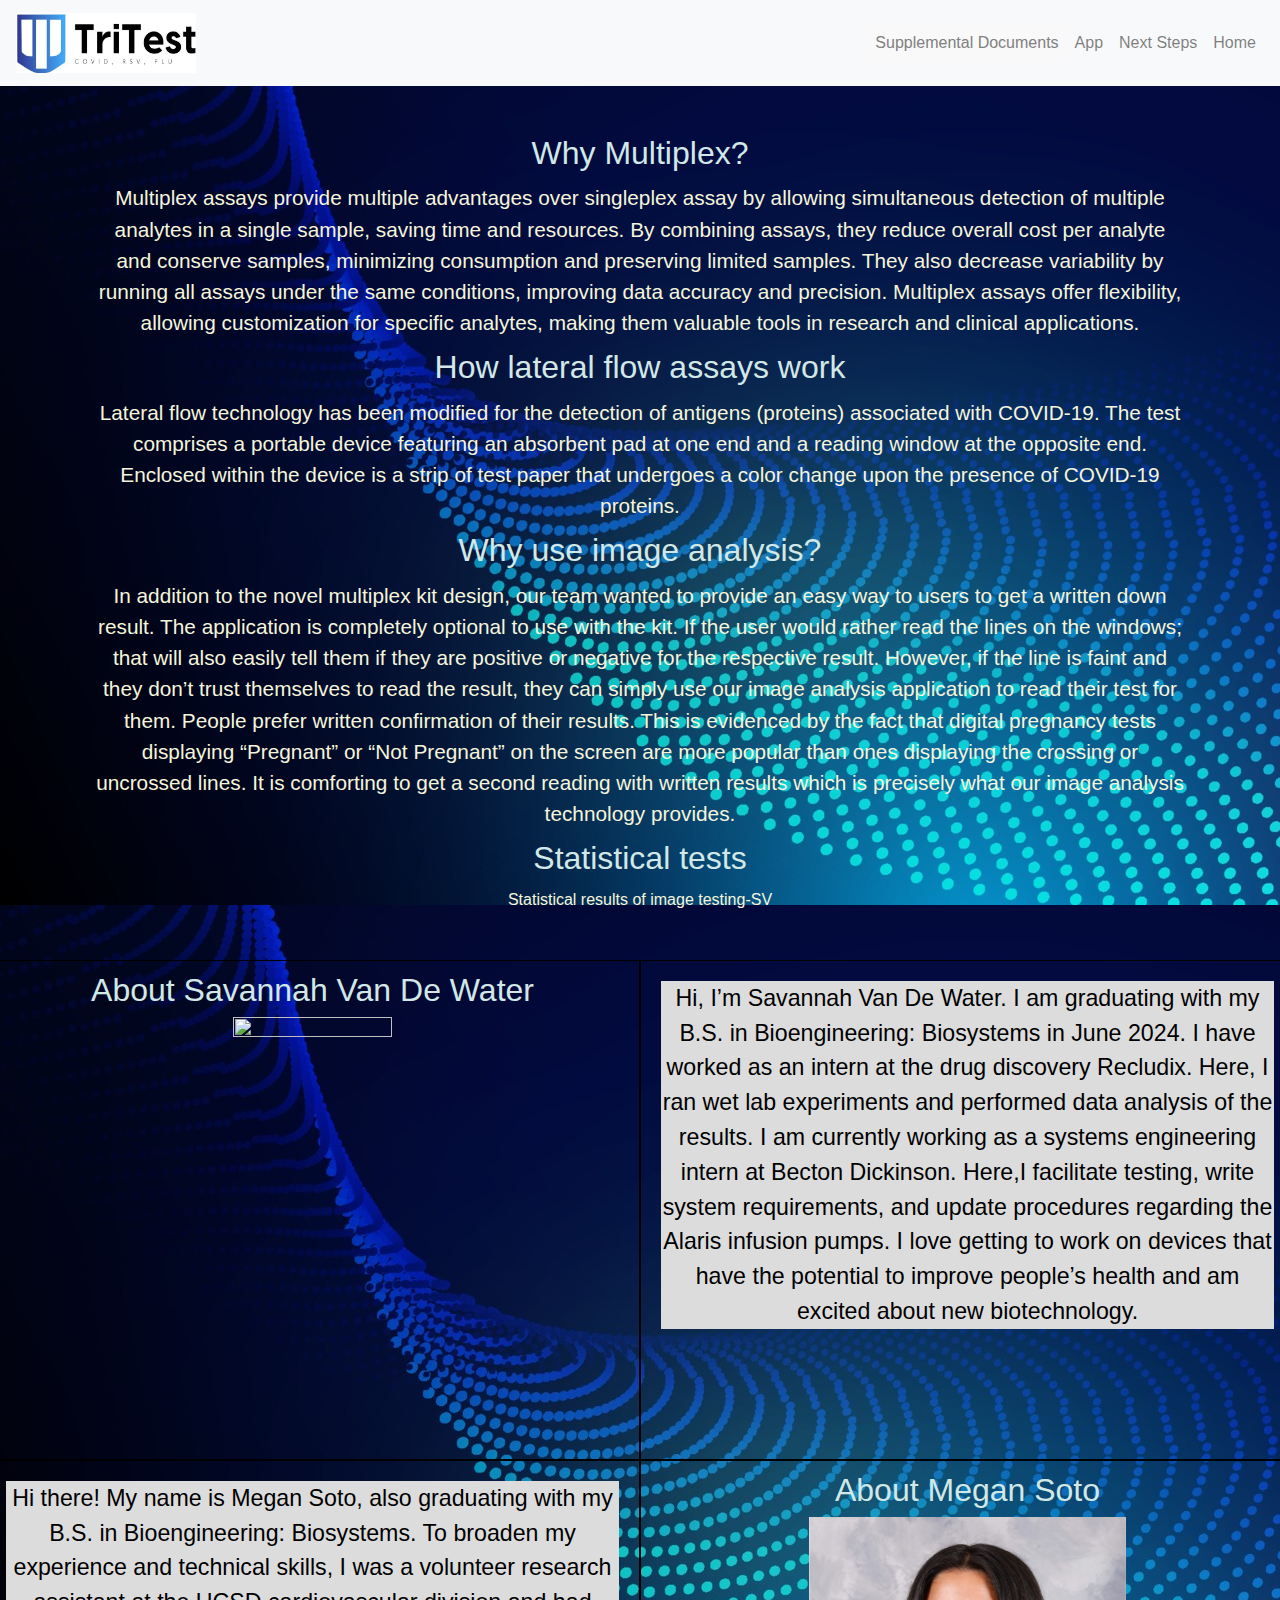
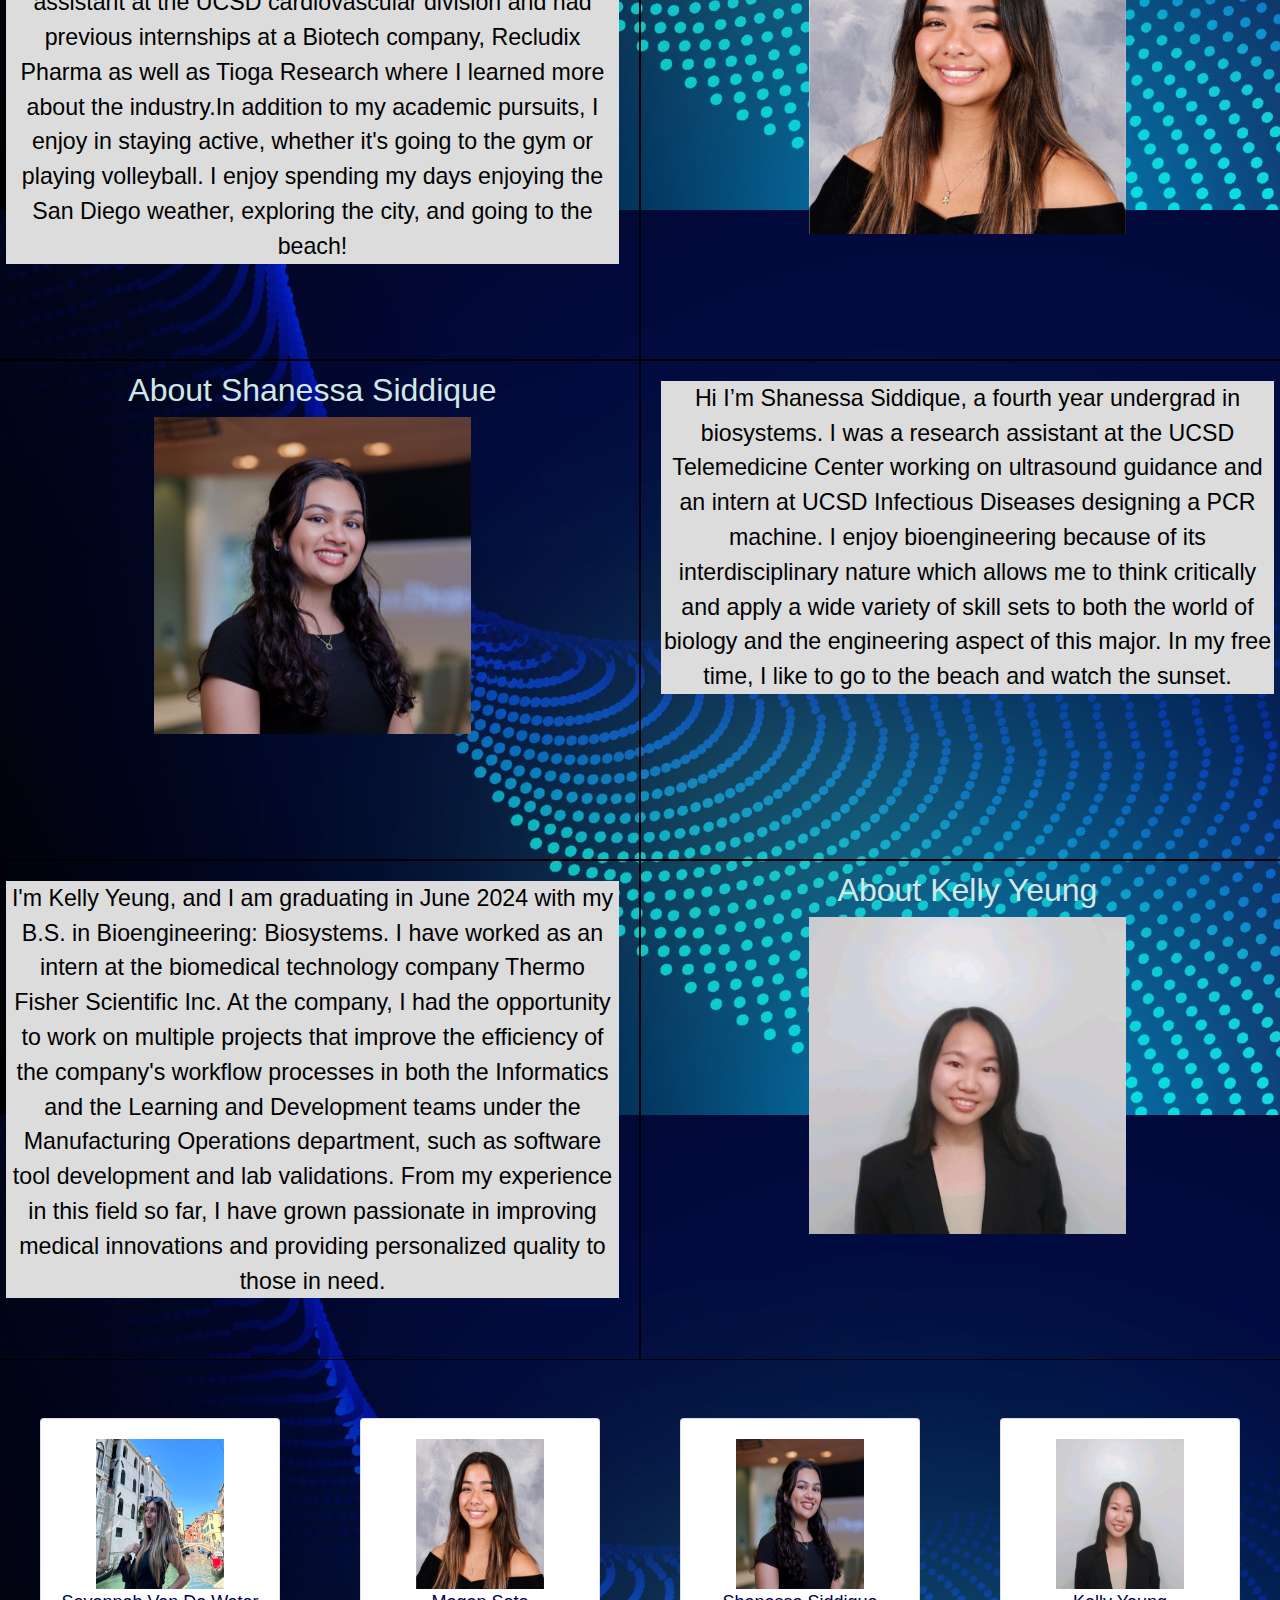
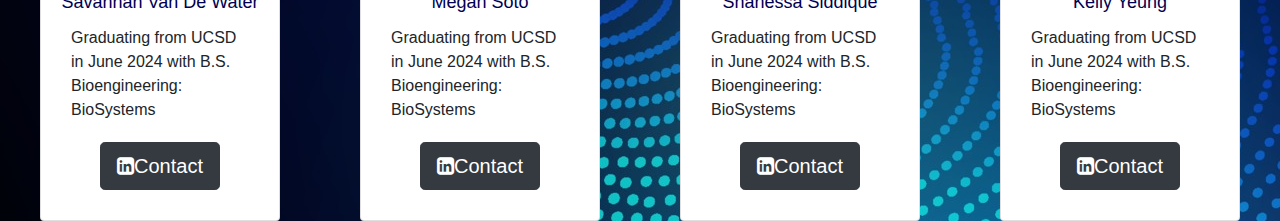
==== commit d858bdb0: "Add files via upload" ====
--- a/indexAbout.html
+++ b/indexAbout.html
@@ -127,7 +127,7 @@
         <div class="column" >
              
             <center>
-                <p style = color:beige class="text-center">
+                <p style="font-size:145%; background-color:gainsboro; color:black;"style = color:beige class="text-center">
                     Hi there! My name is Megan Soto, also graduating with my B.S. in Bioengineering: Biosystems. To broaden my experience and technical skills, I was a volunteer research assistant at the UCSD cardiovascular division and had previous internships at a Biotech company, Recludix Pharma as well as Tioga Research where I learned more about the industry.In addition to my academic pursuits, I enjoy in staying active, whether it's going to the gym or playing volleyball. I enjoy spending my days enjoying the San Diego weather, exploring the city, and going to the beach!
                    </p>
   
@@ -166,7 +166,7 @@
         <div class="column" >
              
             <center>
-                <p style = color:beige class="text-center">
+                <p style="font-size:145%; background-color:gainsboro; color:black;" style = color:beige class="text-center">
                     I'm Kelly Yeung, and I am graduating in June 2024 with my B.S. in Bioengineering: Biosystems. I have worked as an intern at the biomedical technology company Thermo Fisher Scientific Inc. At the company, I had the opportunity to work on multiple projects that improve the efficiency of the company's workflow processes in both the Informatics and the Learning and Development teams under the Manufacturing Operations department, such as software tool development and lab validations. From my experience in this field so far, I have grown passionate in improving medical innovations and providing personalized quality to those in need.
                    </p>
   
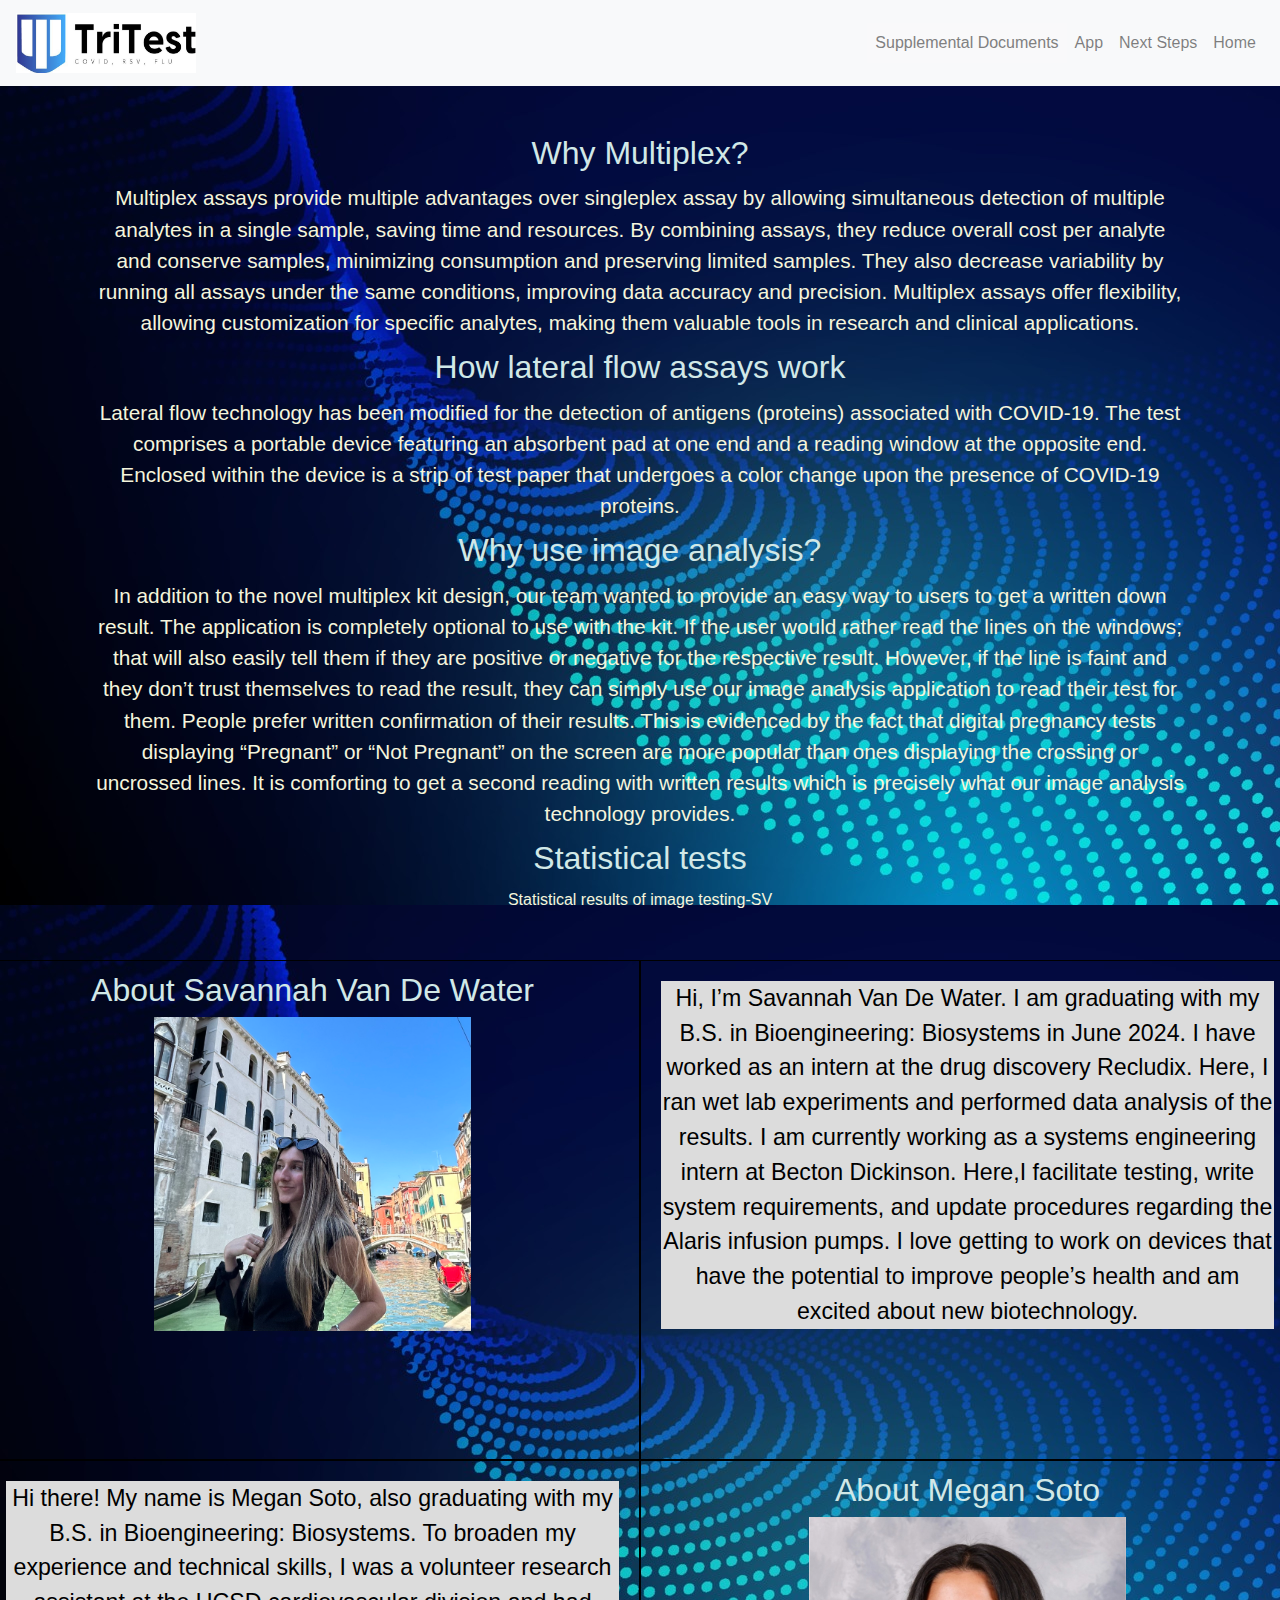
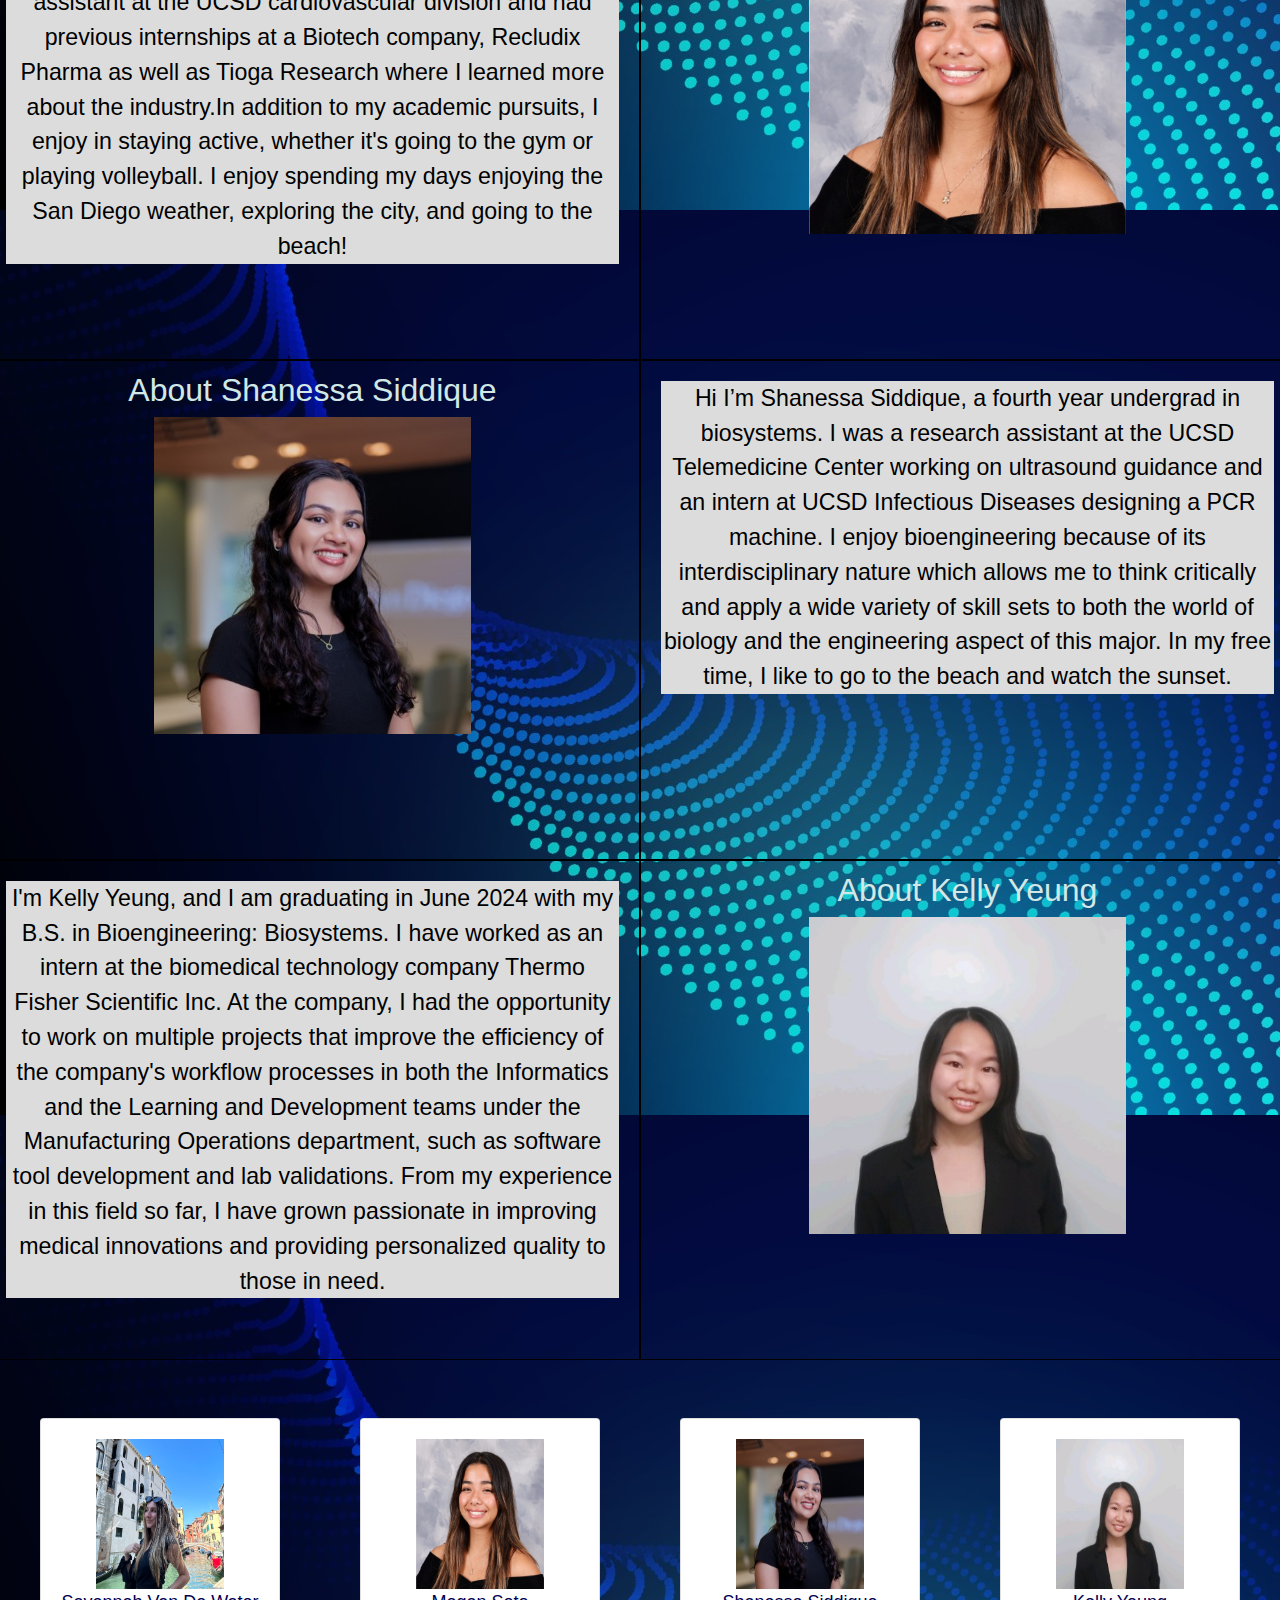
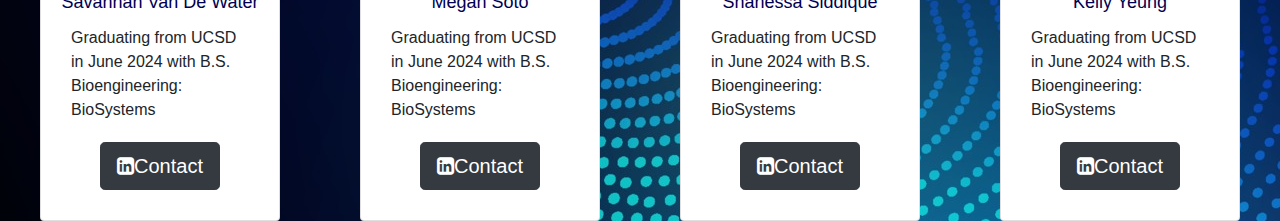
==== commit 89496e3e: "Add files via upload" ====
--- a/indexAbout.html
+++ b/indexAbout.html
@@ -107,7 +107,7 @@
       <div class="column" >
            <h2>About Savannah Van De Water</h2>
           <center>
-           <img src = Savannahprofile.jpg height="50%" width="50%">
+           <img src = SavannahProfile.jpg height="50%" width="50%">
 
    
          </center> 
